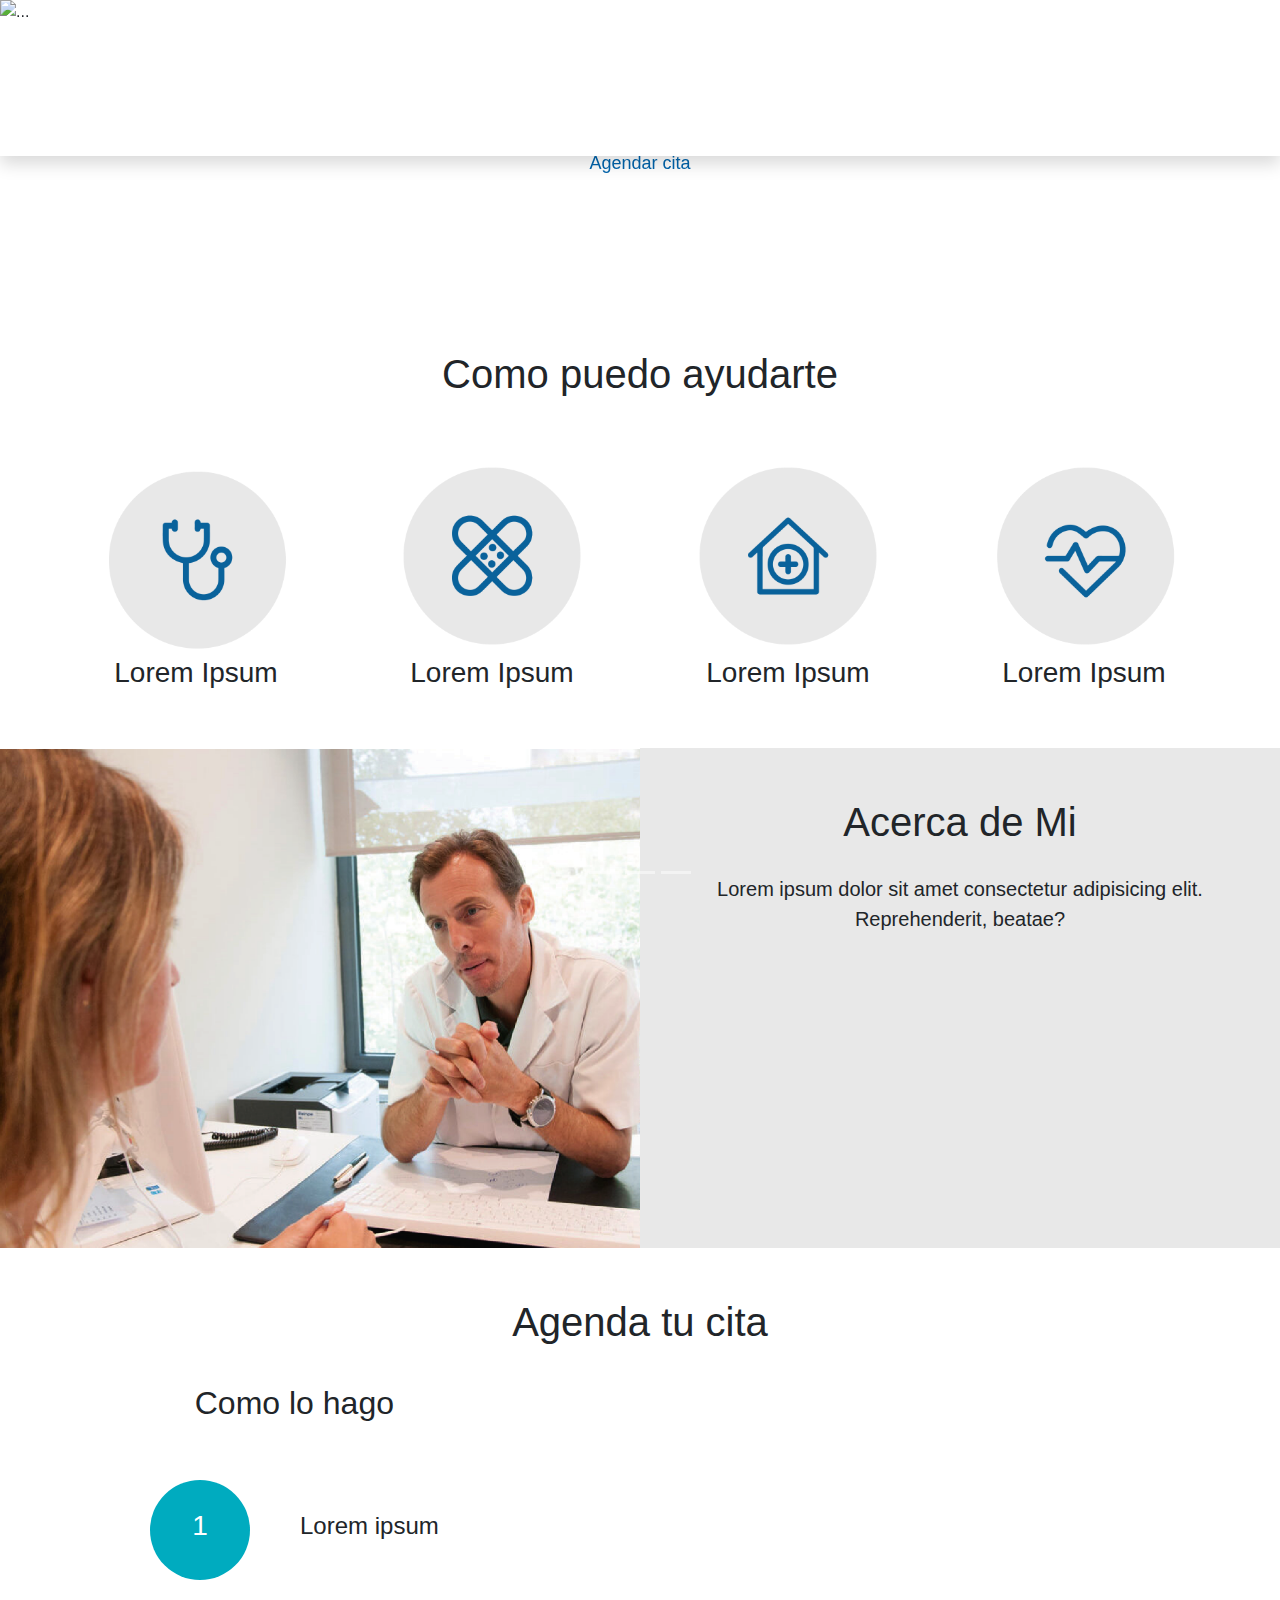
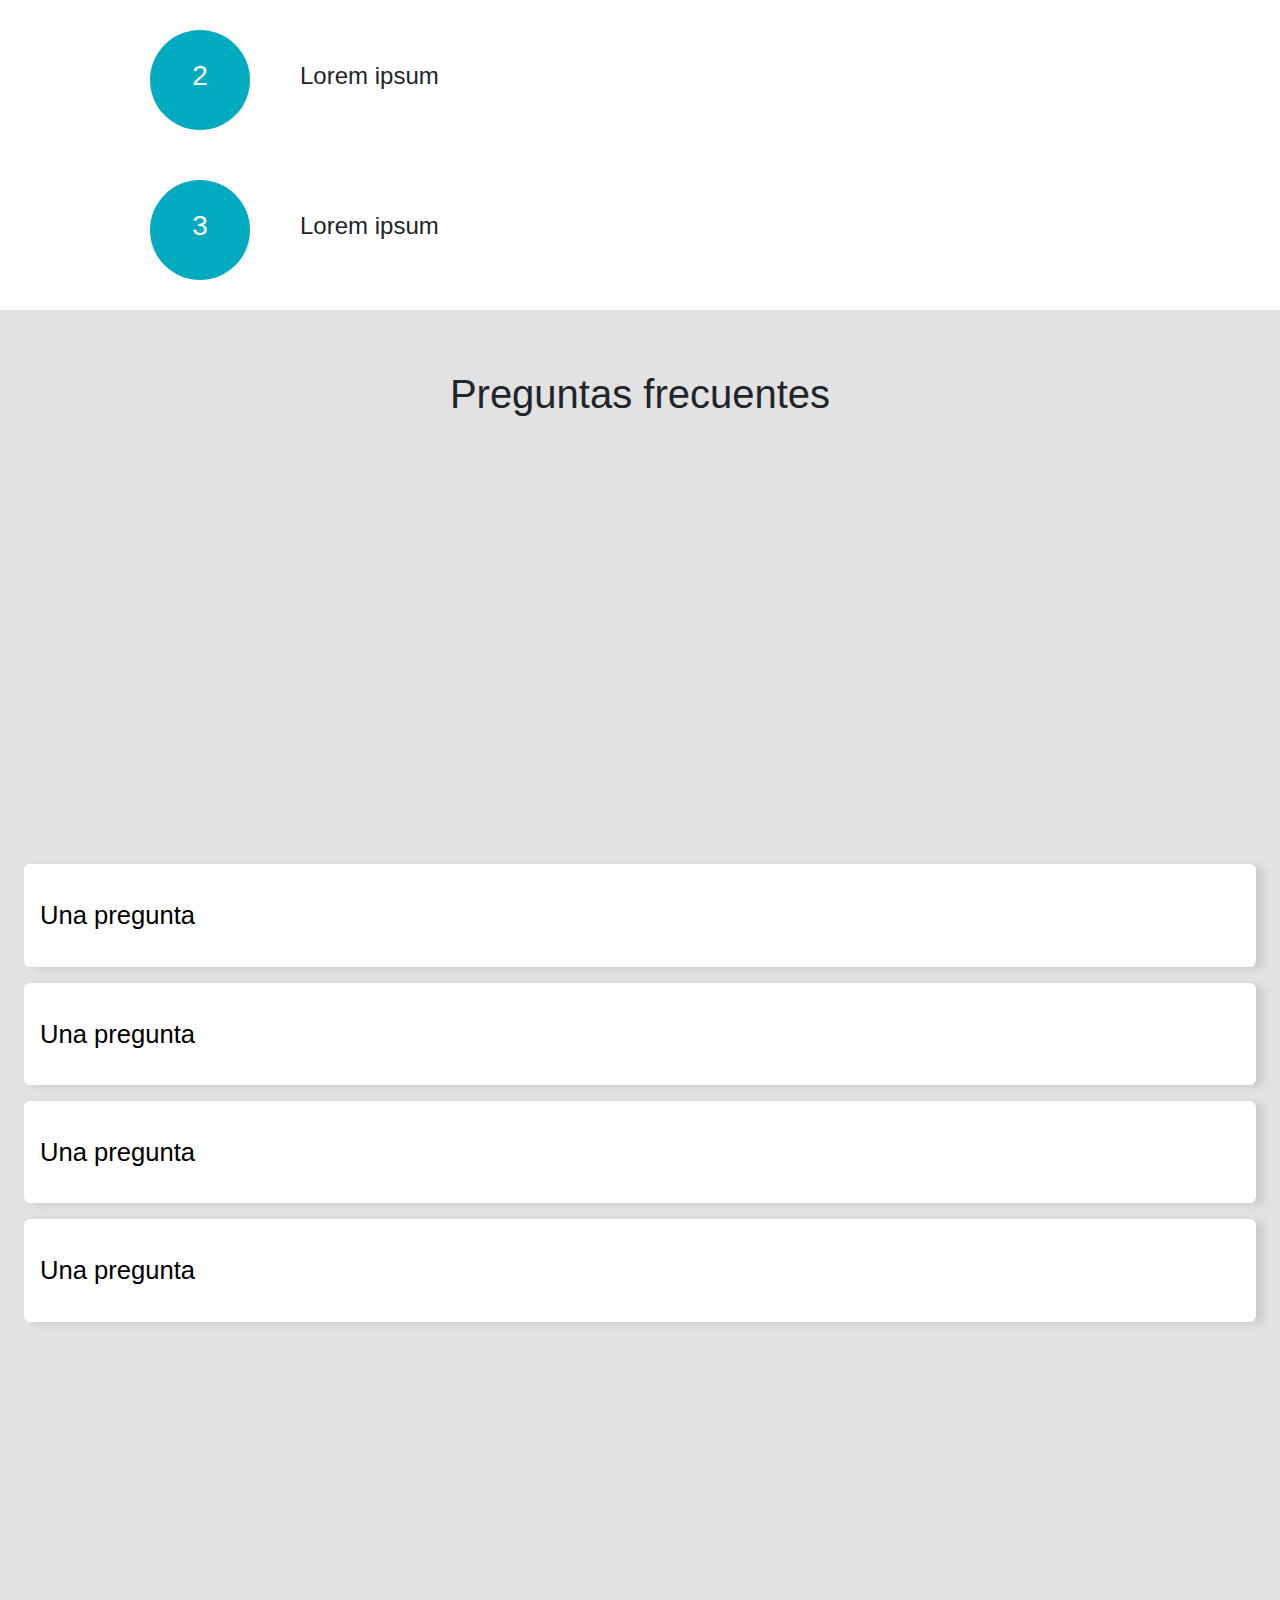
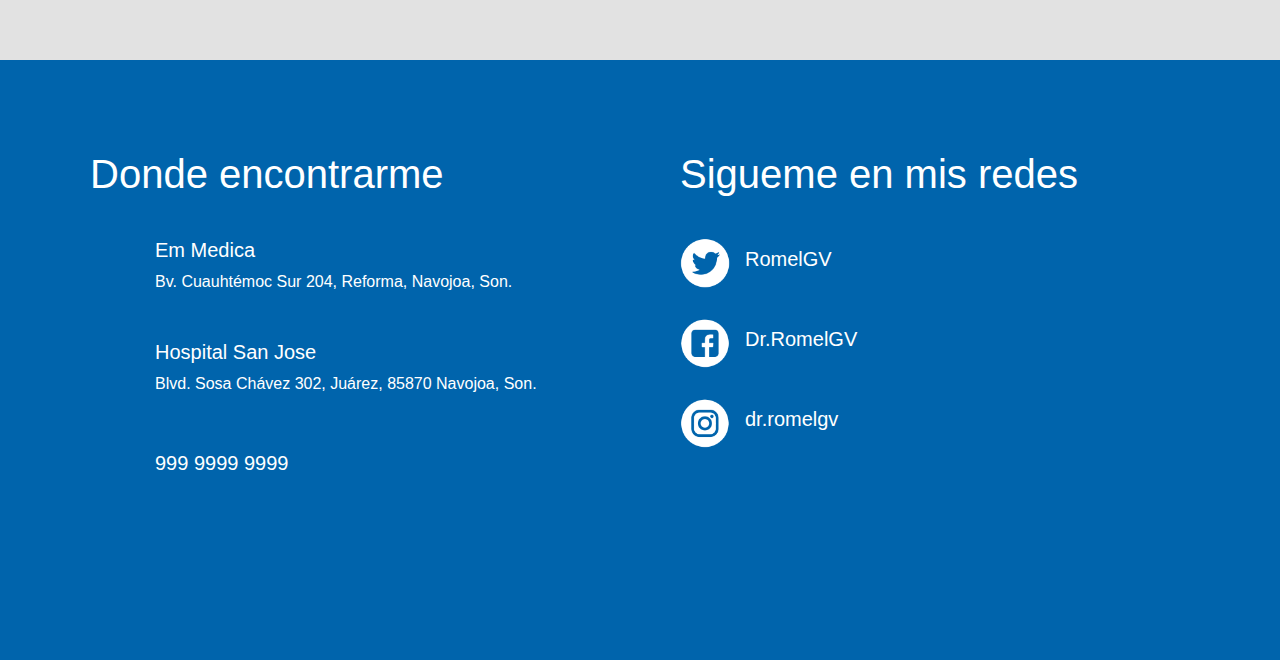
==== index.html @ 5bbdbd18 "responsive3" ====
<!DOCTYPE html>
<html lang="es">
    <head>
        <title>Romel WebSite</title>
        <meta charset="utf-8">
        <link rel="stylesheet" href="https://stackpath.bootstrapcdn.com/bootstrap/4.4.1/css/bootstrap.min.css" integrity="sha384-Vkoo8x4CGsO3+Hhxv8T/Q5PaXtkKtu6ug5TOeNV6gBiFeWPGFN9MuhOf23Q9Ifjh" crossorigin="anonymous">
        <link rel="stylesheet" href="styles.css">
        <meta name="viewport" content="width=device-width, initial-scale=1">
        <meta http-equiv="X-UA-Compatible" content="ie-edge">
        <script type="text/javascript" src="app.js"></script>

    </head>
    <body>

         <!-- MENU -->
        
            <nav class="navbar navbar-expand-lg navbar-light fixed-top shadow navbar-fixed" >
               <div class= "container">
                <a class="navbar-brand" href="#">
                  <img class="logoromel" src="imagenes/4x/logo blanco romel@4x.png" width="300" height="130">
                </a>
                <button class="navbar-toggler" type="button" data-toggle="collapse" data-target="#navbarSupportedContent" aria-controls="navbarSupportedContent" aria-expanded="false" aria-label="Toggle navigation">
                  <span class="navbar-toggler-icon"></span>
                </button>
              
                <div class="collapse navbar-collapse" id="navbarSupportedContent">
                  <ul class="navbar-nav ml-auto">
                    <li class="nav-item active">
                      <a class="nav-link" href="#carouselExampleIndicators">Inicio</a>
                    </li>
                    <li class="nav-item">
                      <a class="nav-link" href="#Servicios">Servicios</a>
                    </li>
                    <li class="nav-item">
                      <a class="nav-link" href="#AcercadeMi">Acerca de mi</a>
                    </li>
                    <li class="nav-item">
                      <a class="nav-link" href="#Preguntas">FAQ</a>
                    </li>
                    <li class="nav-item">
                      <a class="nav-link" href="#Contacto">Contacto</a>
                    </li>
                  </ul>
                </div>
               </div>
            </nav>

             <!-- SLIDER -->

            <div id="carouselExampleIndicators" class="carousel-slide" data-ride="carousel">
              <ol class="carousel-indicators">
                <li class="rayita" data-target="#carouselExampleIndicators" data-slide-to="0" class="active"></li>
                <li class="rayita" data-target="#carouselExampleIndicators" data-slide-to="1"></li>
                <li class="rayita" data-target="#carouselExampleIndicators" data-slide-to="2"></li>
              </ol>
              <div class="carousel-inner">
                <div class="carousel-item active">
                  <img  src="imagenes/4x/Mesa de trabajo 1 copia 2@4x.png" class="d-block w-100" alt="...">
                 
                  <div class="carousel-caption d-md-block">
                    <h5>Consulta Gratis</h5>
                    <p>Al dejar un comentario de su consulta en Doctoralia
                      Solo por este mes</p>
                    <p><a href="#">Agendar cita</a></p>
                  </div>
                </div>
                <div class="carousel-item">
                  
                  <img src="imagenes/4x/Mesa de trabajo 1 copia@4x.png" class="d-block w-100" alt="...">
                  <div class="carousel-caption d-md-block">
                    <h5>First slide label</h5>
                    <p>Nulla vitae elit libero, a pharetra augue mollis interdum.</p>
                    <p><a href="#">More Info</a></p>
                  </div>
                </div>
                <div class="carousel-item">
                 
                  <img src="imagenes/4x/Mesa de trabajo 1@4x.png" class="d-block w-100" alt="...">
                  <div class="carousel-caption  d-md-block">
                    <h5>First slide label</h5>
                    <p>Nulla vitae elit libero, a pharetra augue mollis interdum.</p>
                    <p><a href="#">More Info</a></p>
                  </div>
                </div>
              </div>
              <a class="carousel-control-prev" href="#carouselExampleIndicators" role="button" data-slide="prev">
                <span class="carousel-control-prev-icon" aria-hidden="true"></span>
                <span class="sr-only">Previous</span>
              </a>
              <a class="carousel-control-next" href="#carouselExampleIndicators" role="button" data-slide="next">
                <span class="carousel-control-next-icon" aria-hidden="true"></span>
                <span class="sr-only">Next</span>
              </a>
            </div>

            <!-- SERVICIOS -->

            <div id="Servicios" class="containerservicios">
              <h1>Como puedo ayudarte</h1>
              <div class="services">
                <div class="Servicios">
                  <img class="iconoayudar" src="imagenes/4x/servicio1@4x.png" width="200px" height="200px">
                  <h3>Lorem Ipsum</h3>
                </div>
                <div class="Servicios">
                  <img class="iconoayudar" src="imagenes/4x/servicio2@4x.png" width="200px" height="200px">
                  <h3>Lorem Ipsum</h3>
                </div>
                <div class="Servicios">
                  <img class="iconoayudar" src="imagenes/4x/servicio3@4x.png" width="200px" height="200px">
                  <h3>Lorem Ipsum</h3>
                </div>
                <div class="Servicios">
                  <img class="iconoayudar" src="imagenes/4x/servicio4@4x.png" width="200px" height="200px">
                  <h3>Lorem Ipsum</h3>
                </div>
              </div>
            </div>

      <!-- ACERCA DE MI -->

      <div id="AcercadeMi" class="containerAboutme">
        <div class="imagenromel">
          <img class="romelimagenn" src="imagenes/4x/fotoromel@4x.png"width="700px" height="500px">
        </div>
        <div class="descripcion">

          <h1 class="acercademititulo">Acerca de Mi</h1>
          <p class="textodescripcion">Lorem ipsum dolor sit amet consectetur adipisicing elit. Reprehenderit, beatae?</p>

        </div>
      </div>

      <!-- AGENDA TU CITA -->

      <div class="containerAgendatucita">

        <h1 class="tituloagendar">Agenda tu cita</h1>
        
        <div class="pasosagendar">
          <h2>Como lo hago</h2>
          <div class="pasoscontainer">
            <div class="paso">
              <h3>1</h3>
            </div>
            <h4 class="pasodescripcion">Lorem ipsum</h4>
          </div>
          <div class="pasoscontainer"> 
            <div class="paso">
              <h3>2</h3>      
            </div>
            <h4 class="pasodescripcion">Lorem ipsum</h4>
          </div>
          <div class="pasoscontainer">
            <div class="paso">
              <h3>3</h3>
            </div>
            <h4 class="pasodescripcion">Lorem ipsum</h4>
          </div>
          

        </div>
        <div class="widget">

        </div>
      </div>

       
        <!-- PREGUNTAS FRECUENTES -->
        <div id="Preguntas" class="containterpreguntas">
          <div class="titulopreguntas"><h1 id="faq">Preguntas frecuentes</h1></div>
          
        <section>

          <div class="containeracordion2">


          </div>
         
          <div class="containeracordion">
            <div class="accordion">
              <div class="accordion-item" id="question1">
                <a class="accordion-link" href="#question1">
                  Una pregunta
                  <ion-icon class="flechaarriba" name="arrow-forward-circle-outline"></ion-icon>
                  <ion-icon class="flechabajo" name="arrow-down-circle-outline"></ion-icon>
                </a>
                <div class="answer">
                 <p>
                  Lorem ipsum dolor sit amet consectetur adipisicing elit. 
                  Reprehenderit accusantium blanditiis hic mollitia non asperiores
                   aspernatur odit nesciunt placeat nihil!
                 </p> 
                </div>
              </div>

              <div class="accordion-item" id="question2">
                <a class="accordion-link" href="#question2">
                  Una pregunta
                  <ion-icon class="flechaarriba" name="arrow-forward-circle-outline"></ion-icon>
                  <ion-icon class="flechabajo" name="arrow-down-circle-outline"></ion-icon>
                </a>
                <div class="answer">
                  <p>
                    Lorem ipsum dolor sit amet consectetur adipisicing elit. 
                    Reprehenderit accusantium blanditiis hic mollitia non asperiores
                     aspernatur odit nesciunt placeat nihil!
                   </p> 
                </div>
              </div>

              <div class="accordion-item" id="question3">
                <a class="accordion-link" href="#question3">
                  Una pregunta
                  <ion-icon class="flechaarriba" name="arrow-forward-circle-outline"></ion-icon>
                  <ion-icon class="flechabajo" name="arrow-down-circle-outline"></ion-icon>
                </a>
                <div class="answer">
                  <p>
                    Lorem ipsum dolor sit amet consectetur adipisicing elit. 
                    Reprehenderit accusantium blanditiis hic mollitia non asperiores
                     aspernatur odit nesciunt placeat nihil!
                   </p> 
                </div>
              </div>

              <div class="accordion-item" id="question4">
                <a class="accordion-link" href="#question4">
                  Una pregunta
                  <ion-icon class="flechaarriba" name="arrow-forward-circle-outline"></ion-icon>
                  <ion-icon class="flechabajo" name="arrow-down-circle-outline"></ion-icon>
                </a>
                <div class="answer">
                  <p>
                    Lorem ipsum dolor sit amet consectetur adipisicing elit. 
                    Reprehenderit accusantium blanditiis hic mollitia non asperiores
                     aspernatur odit nesciunt placeat nihil!
                   </p> 
                </div>
              </div>
            </div>
          </div>
        </section>
        </div>
        

         <!-- ARTICULOS DE INTERES 

       <div class="containerarticulos">
        
        <div class="articulo">

        </div>
        <div class="articulo">

       </div>
       <div class="articulo">

       </div>
       <div class="articulo">

       </div>

      </div> -->

       <!-- CONTACTO -->
       
       <div id="Contacto" class="containercontacto">
         <div class="dondeencontrarme">
           <h1 class="titulodondeencontrarme">Donde encontrarme</h1>
              <div class="emmedica">
                <ion-icon class="houseicon" name="home-outline"></ion-icon>
                  <div class="textodireccion">
                    <h5>Em Medica</h5>
                    <p>Bv. Cuauhtémoc Sur 204, Reforma, Navojoa, Son. </p>
                  </div>  
              </div>
              <div class="sanjose">
               <ion-icon class="houseicon" name="home-outline"></ion-icon>
                   <div class="textodireccion">
                    <h5>Hospital San Jose</h5>
                    <p>Blvd. Sosa Chávez 302, Juárez, 85870 Navojoa, Son.</p>
                  </div>  
              </div>
              <div class="sanjose">
                <ion-icon class="houseicon" name="call-outline"></ion-icon>
                <h5 class="textodireccion">999 9999 9999</h5>
              </div>

         </div>
         <div class="redessociales">
          <h1 class="titulodondeencontrarme">Sigueme en mis redes</h1>
           <div class="sanjose">
            <img src="imagenes/4x/twitter@4x.png" width="50px" height="50px">
            <div class="redtext">
              <h5 class="textodireccion">RomelGV</h5>
            </div>
           </div>
           <div class="sanjose">
            <img src="imagenes/4x/facebook@4x.png" width="50px" height="50px">
            <div class="redtext">
              <h5 class="textodireccion">Dr.RomelGV</h5>
            </div>
           </div>
              <div class="sanjose">
                <img src="imagenes/4x/insta@4x.png" width="50px" height="50px">
              <div class="redtext">
                <h5 class="textodireccion">dr.romelgv</h5>
              </div>

              </div>
              
         </div>
       </div>



      


        <script src="https://code.jquery.com/jquery-3.4.1.slim.min.js" integrity="sha384-J6qa4849blE2+poT4WnyKhv5vZF5SrPo0iEjwBvKU7imGFAV0wwj1yYfoRSJoZ+n" crossorigin="anonymous"></script>
        <script src="https://cdn.jsdelivr.net/npm/popper.js@1.16.0/dist/umd/popper.min.js" integrity="sha384-Q6E9RHvbIyZFJoft+2mJbHaEWldlvI9IOYy5n3zV9zzTtmI3UksdQRVvoxMfooAo" crossorigin="anonymous"></script>
        <script src="https://stackpath.bootstrapcdn.com/bootstrap/4.4.1/js/bootstrap.min.js" integrity="sha384-wfSDF2E50Y2D1uUdj0O3uMBJnjuUD4Ih7YwaYd1iqfktj0Uod8GCExl3Og8ifwB6" crossorigin="anonymous"></script>
        <script src="https://unpkg.com/ionicons@5.0.0/dist/ionicons.js"></script>
        <script type="text/javascript" src="app.js"></script>
        <!--jQuery-->
        <script src="https://cdnjs.cloudflare.com/ajax/libs/jquery/1.12.4/jquery.min.js"></script>


    </body>
</html>
---- styles.css ----
* {
  scroll-behavior: smooth;
}

.carousel-item
{

  min-height: 300px;
  background: no-repeat center center scroll;
  -webkit-background-size: cover;
  background-size: cover;
}

.carousel-caption
{
  bottom: 30%;
}

.fondoazul
{
  opacity: .5;
}

.carousel-caption h5
{
  font-size: 45px;
  font-weight: bold;
  font-family: Arial, Helvetica, sans-serif;
}

.carousel-caption p 
{
  width: 60%;
  margin: auto;
  font-size: 18px;
  line-height: 1.9;
}

.carousel-caption a
{
  background: #fff;
  padding: 10px 30px;
  display: inline-block;
  color: #0064AC;
  margin-top: 15px;
  border-radius: 40px;
 
}

/* menu */

.navbar-light .navbar-nav .active > .nav-link, .navbar-light .navbar-nav .nav-link.active, .navbar-light .navbar-nav .nav-link.show, .navbar-nav .show > .nav-link{
  color: #fff;
}

.navbar-light .nabvar-nav .nav-link{
  color: #fff;
}

.navbar-nav{
  text-align: center;
}
.nav-link{
  padding: .2rem 1rem;
}
.navbar-light .navbar-nav .nav-link:focus, .navbar-light .navbar-nav .nav-link
{
  position: relative;
  font-weight:bold;
  color:#fff;
  margin: 0px 15px;
  font-size: 20px;
}

.nav-link:after
{
        position: absolute;
        bottom: 7px;
        left: 0px;
        width: 100%;
        height: 4px;
        background-color: #fff;
        content: "";
        opacity: 0;
        transition: opacity 0.3s ease 0s, transform 0.3s ease 0s;
        transform: translateY(20px); 
}

.nav-link:hover:after{
        opacity:1;
        transform: translateY(15px)
}



/* servicos */
.containerservicios
{
  padding-top: 50px;
  text-align: center;
}

.services
{
  display: flex;
  padding-top: 50px;
  justify-content: space-evenly;
  flex-wrap: wrap;
  
}

.Servicios
{
  text-align: center;
  justify-content: center;
  
}

.navbar-fixed.scrolled {
  background-color: rgba(0,0,0,0.5) !important;
  transition: background-color 200ms linear;
}

.containerAboutme
{
  display: flex;
  padding-top: 50px;
  flex-wrap: wrap;
}

.imagenromel
{
  width: 50%;
  
}


.descripcion
{
  width: 50%;
  background-color: #E8E8E8;
  text-align: center;
}
.acercademititulo
{
  padding-top: 50px;
}

.textodescripcion
{
  font-size: 20px;
  font-family: Arial, Helvetica, sans-serif;
  padding-left: 20px;
  padding-right: 20px;
  padding-top: 20px;
}

/* agenda tu cita */

.containerAgendatucita
{
  text-align: center;
  padding-top: 50px;
  
}

.pasosagendar
{
  width: 50%;
  display: flex;
  flex-direction: column;
  flex-wrap: wrap;
  padding-top: 30px;
  padding-bottom: 30px;
  padding-left: 150px;
  align-content: start;
  
  
}
.paso
{
  display: flex;
  width: 100px;
  height: 100px;
  border-radius: 100px;
  background-color: #00ABBF;
  margin-top: 50px;
  margin-bottom: 50x;
  align-items: center;
  justify-content: center;
  color: #fff;
  
}
.pasodescripcion
{
  margin-top: 50px;
  margin-bottom: 50x;
  margin-left: 50px;
}

.pasoscontainer
{
  display: flex;
  justify-content: center;
  align-items: center;
}

/* faq */

.containterpreguntas
{
  width: 100%;
  height: 150vh;
  background-color: #E2E2E2;
}

.titulopreguntas
{
  text-align: center;
  padding-top: 60px;
}
section{

  width: 100%;
  height: 150vh;
  background-color: #E2E2E2;
  display: flex;
  align-items: center;
  justify-content: center;
}

.containeracordion
{
  width: 100%;
  max-width: 80rem;
  margin: 0 auto;
  padding: 0 1.5rem;

}

.accordion-item
{
  background-color:white;
  border-radius: .4rem;
  margin-bottom: 1rem;
  padding: 1rem;
  box-shadow: .5rem 2px .5rem rgba(0,0,0,0.1);
}

.accordion-link
{
  font-size: 1.6rem;
  color: black;
  text-decoration: none;
  background-color: white;
  width: 100%;
  display: flex;
  align-items: center;
  justify-content: space-between;
  padding: 1rem 0;
}

.accordion-link i
{
  color: #00ABBF;
  padding: .5rem;
}

.flechabajo
{
  display: none;
}

.answer
{
  overflow: hidden;
  max-height: 0;
  position: relative;
  background-color:white;
  transition: max-height 650ms;
 
}

.answer::before
{
  content: "";
  position: absolute;
  width: .6rem;
  height: 90%;
  background-color: #0064AC;
  top: 50%;
  left: 0;
  transform: translateY(-50%);
  color: black;
}

.answer p{
  color: black;
  font-size: 1.4rem;
  padding: 2rem;
}
.accordion-item:target .answer
{
  max-height: 20rem;
}

.accordion-item:target .accordion-link .flechaarriba
{
  display: none;
}

.accordion-item:target .accordion-link .flechabajo
{
  display: block;
}
 

/* articulos de interes */

.containerarticulos
{
  width: 100%;
  height: 500px;
  display: flex;
  justify-content: center;
  justify-content: space-evenly;
  padding-top: 200px;
  padding-bottom: 50px;

}

.articulo
{
  width: 200px;
  height: 250px;
  background-color: blue;
}

/* contacto */

.containercontacto
{
  width: 100%;
  height: 600px;
  background-color: #0064AC;
  color: white;
  display: flex;
  padding: 50px;

}

.redessociales
{
  width: 50%;
  padding: 20px;

}

.dondeencontrarme
{
  width: 50%;
  padding: 20px;
}
.emmedica{
  display: flex;
  padding: 10px;
  padding-left: 10px;
  padding-right: 10px;
  margin: 10px;
  align-items: center;
  
}
.sanjose{
  display: flex;
  padding: 10px;
  padding-left: 10px;
  padding-right: 10px;
  margin: 10px;
  align-items: center;
}

.houseicon
{
  width: 50px;
  height: 50px;
}

.textodireccion
{
  padding-left: 15px;
}

.titulodondeencontrarme
{
  padding: 20px;
}




 /* ipad pro*/
 @media screen and (max-width: 1030px)
 {
  
   .carousel-caption
   {
     bottom: 40%;
   }
 
   .logoromel
 {
   width: 190px;
   height: 100px;
 }

.carousel-caption h5
{
  font-size: 45px;
  font-weight: bold;
  font-family: Arial, Helvetica, sans-serif;
}

.carousel-caption p 
{
  width: 100%;
  margin: auto;
  font-size: 25px;
 
}

.carousel-caption a
{
  background: #fff;
  padding: 10px 30px;
  display: inline-block;
  color: #0064AC;
  margin-top: 15px;
  border-radius: 40px;
  
}

 }
/* ipad */
@media screen and (max-width: 900px)
{
 .navbar-nav.ml-auto
 {
   background: rgba(0,0,0,0.5);
 }
 .navbar-toggler
 {
   padding: 1px 5px;
   font-size: 18px;
   line-height: 0.3;
   background: #fff;
 }
  .carousel-caption
  {
    bottom: 35%;
  }

  .logoromel
{
  width: 190px;
  height: 100px;
}

.carousel-caption h5
{
 font-size: 35px;
 font-weight: bold;
 font-family: Arial, Helvetica, sans-serif;
}

.carousel-caption p 
{
 width: 100%;
 margin: auto;
 font-size: 20px;

}

.carousel-caption a
{
 background: #fff;
 padding: 10px 30px;
 display: inline-block;
 color: #0064AC;
 margin-top: 15px;
 border-radius: 40px;

}

}


@media screen and (max-width: 767px){
 
  .navbar-nav.ml-auto
  {
    background: rgba(0,0,0,0.5);
  }
  .navbar-toggler
  {
    padding: 1px 5px;
    font-size: 18px;
    line-height: 0.3;
    background: #fff;
  }
 
  .carousel-caption
{
  bottom: 35%;
}

.carousel-caption h5
{
  font-size: 35px;
  font-weight: bold;
  font-family: Arial, Helvetica, sans-serif;
}

.carousel-caption p 
{
  width: 100%;
  margin: auto;
  font-size: 20px;
 
}

.carousel-caption a
{
  background: #fff;
  padding: 10px 30px;
  display: inline-block;
  color: #0064AC;
  margin-top: 15px;
  border-radius: 40px;

}

.logoromel
{
  width: 200px;
  height: 100px;
}

}
 
 /* iphone x */
@media screen and (max-width: 500px)
{


  .navbar-nav.ml-auto
  {
    background: rgba(0,0,0,0.5);
  }
  .navbar-toggler
  {
    padding: 1px 5px;
    font-size: 18px;
    line-height: 0.3;
    background: #fff;
  }

  .carousel-caption
  {
    bottom: 10%;
  }

  .logoromel
{
  width: 150px;
  height: 75px;
}

.carousel-caption h5
{
font-size: 25px;
font-weight: bold;
font-family: Arial, Helvetica, sans-serif;
}

.carousel-caption p 
{
width: 100%;
margin: auto;
font-size: 10px;

}

.carousel-caption a
{
background: #fff;
padding: 10px 30px;
display: inline-block;
color: #0064AC;
margin-top: 15px;
border-radius: 40px;

}

.carousel-item
{
  min-height: 300px;
  background: no-repeat center center scroll;
  -webkit-background-size: cover;
  background-size: cover;
}
.rayita{
  display: none;
}

.containerAboutme{

  display: flex;
  padding-top: 50px;
  flex-wrap: wrap;
  flex-direction: column;

}
.imagenromel{
  width: 100%;
}

.romelimagenn{
  width: 100%;
  height: 350px;
}

h1{
  font-size: 25px;
}
h2{
  font-size: 23px;
}

h3{
  font-size: 20px;
}

.iconoayudar{
  width: 150px;
  height: 150px;
}
.descripcion{
  width: 100%;
  height: 300px;
}

.containerAgendatucita{
  display: flex;
  padding-top: 50px;
  flex-wrap: wrap;
  flex-direction: column;
}

.pasosagendar{
  width: 100%;
  padding-left: 20px;
  align-content: unset;
  
}
.widget{
  width: 100%;
  height: 500px;
 
}


.containercontacto
{
  width: 100%;
  height: 1000px;
  background-color: #0064AC;
  color: white;
  display: flex;
  padding: 50px;
  flex-direction: column;


}

.dondeencontrarme{
  width: 100%;
}

.redessociales{
  width: 100%;
}

}
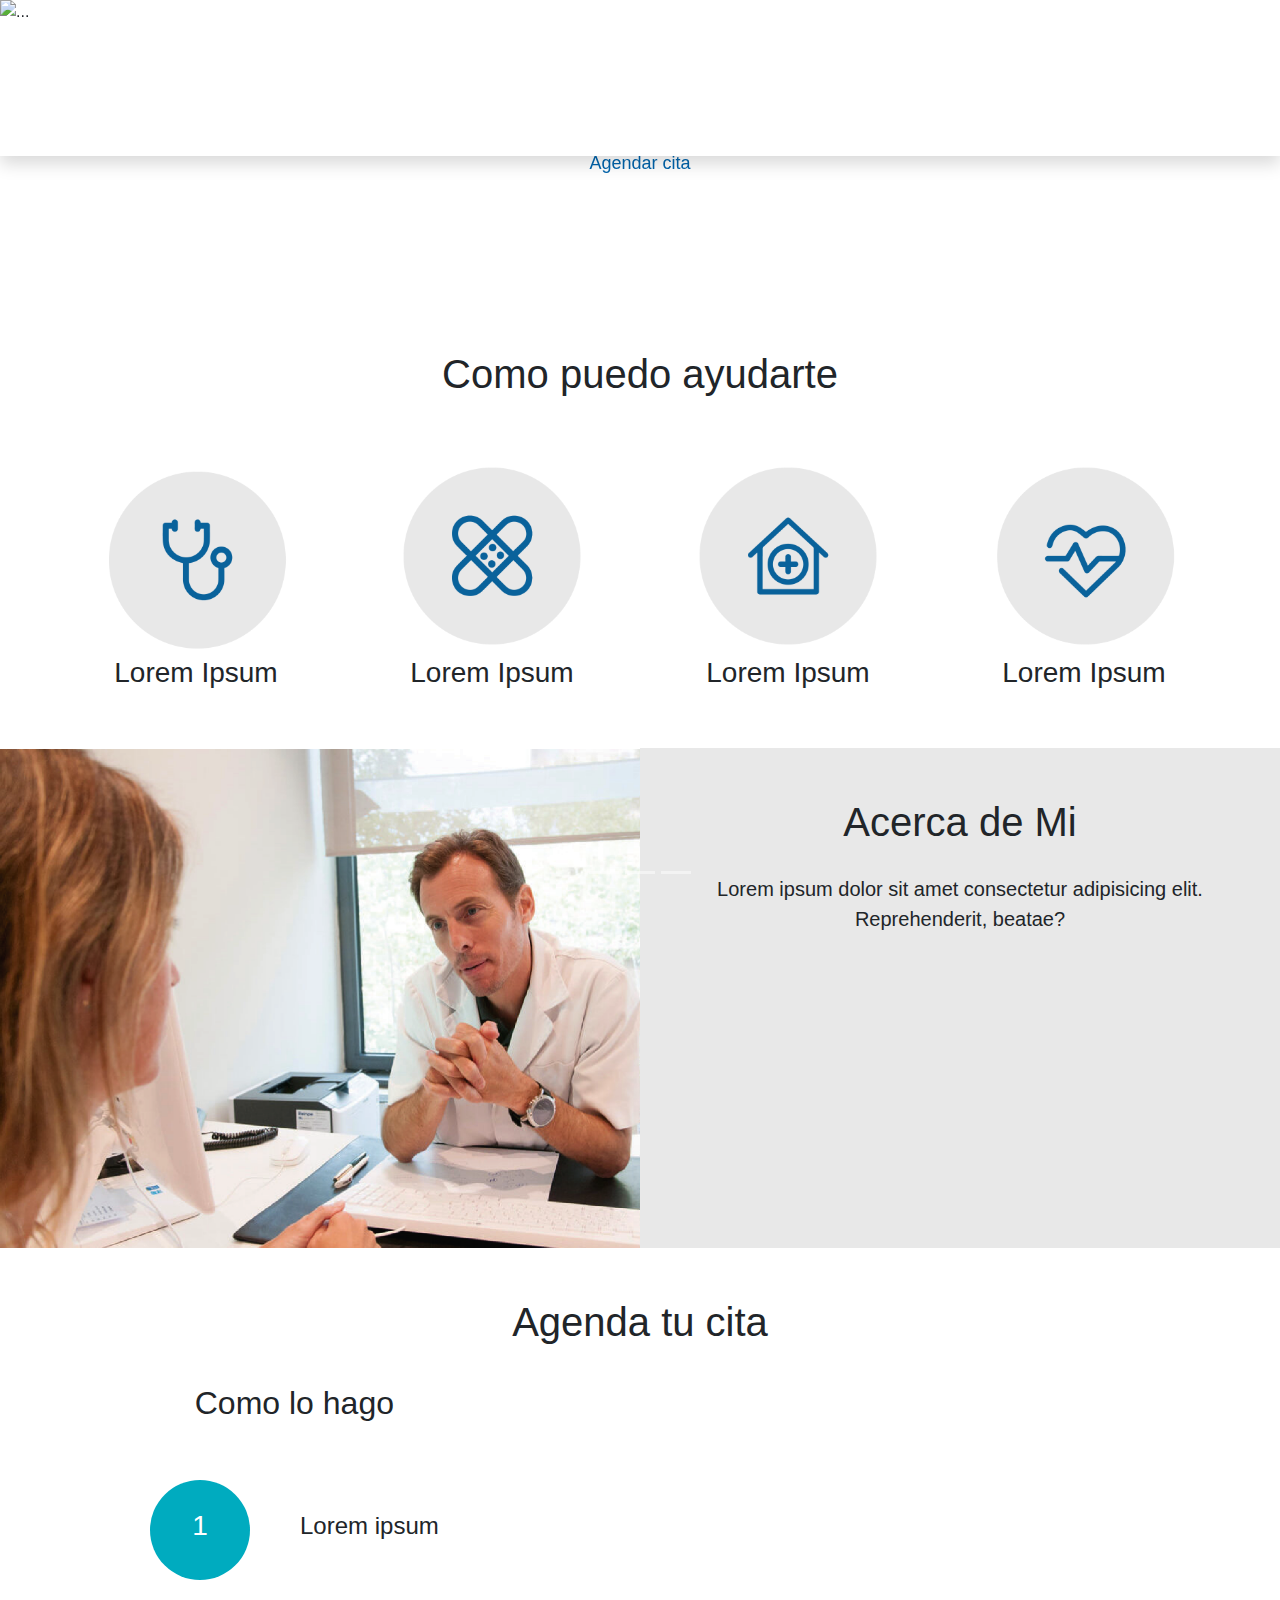
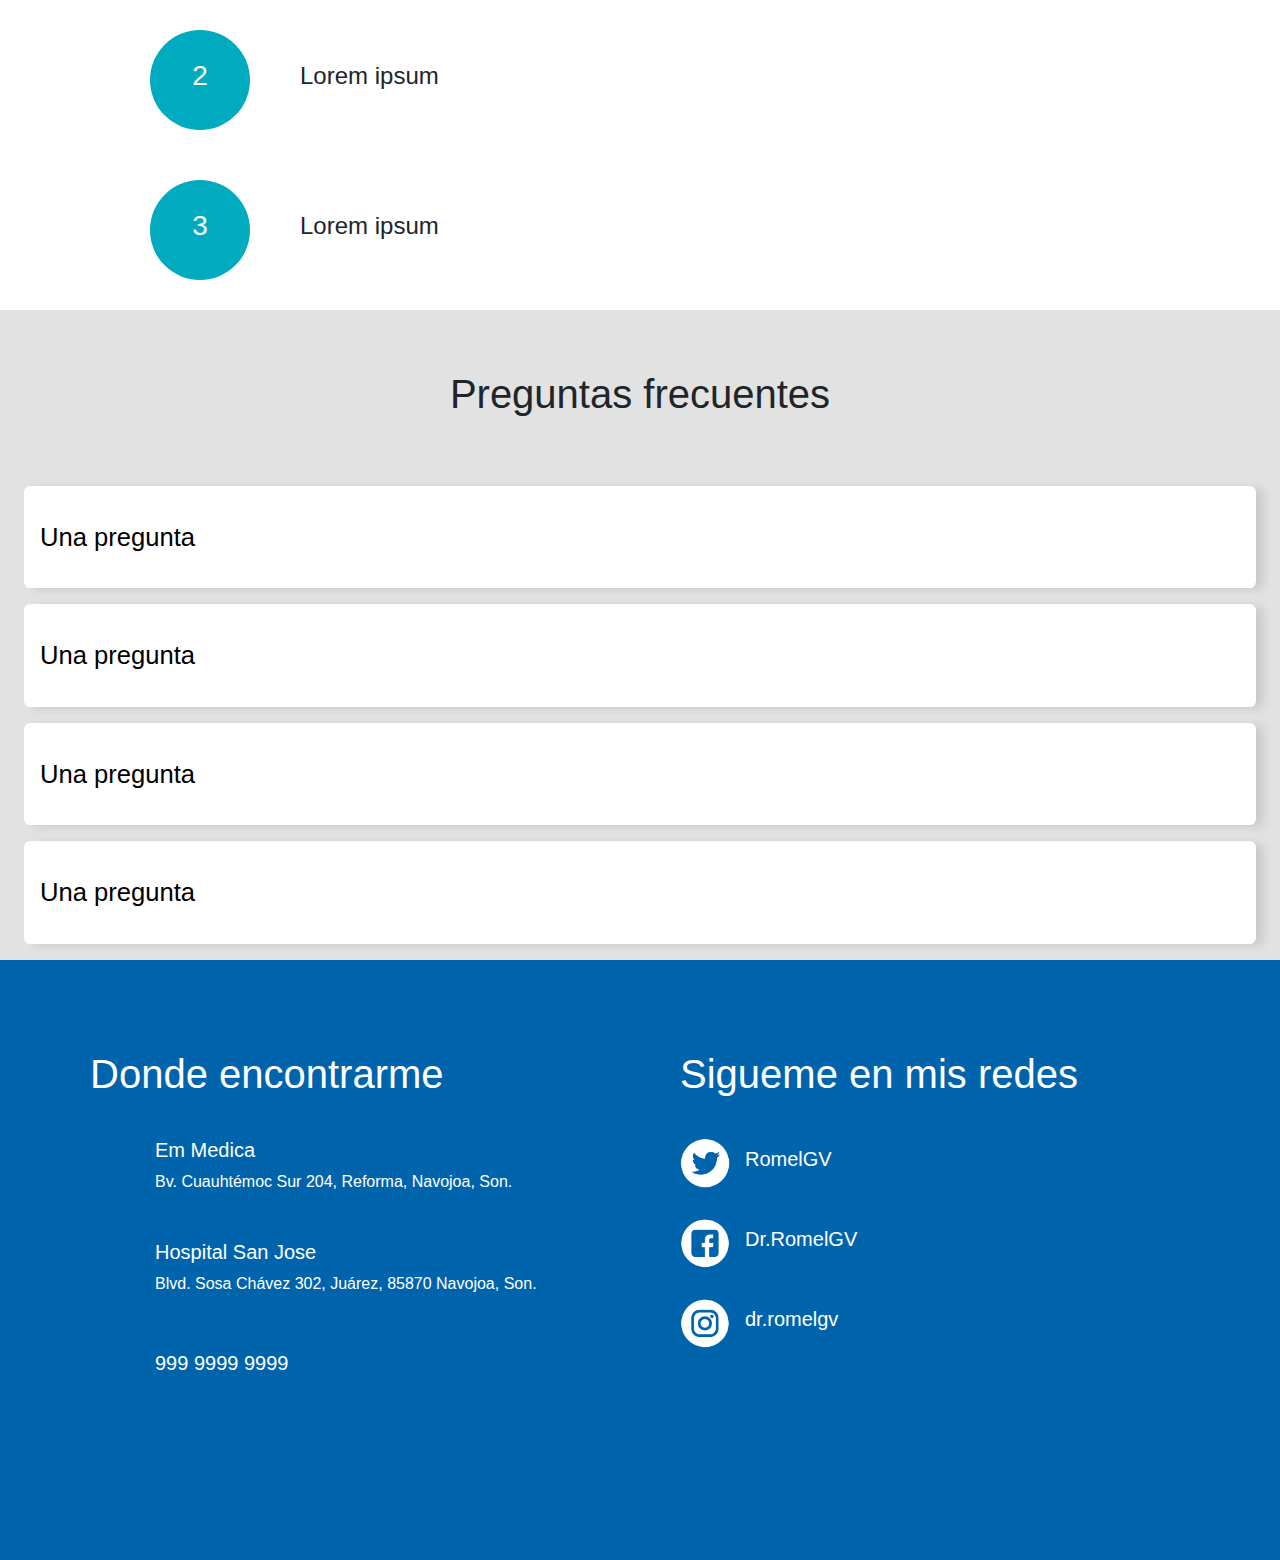
==== commit d8b3463d: "responsive 4" ====
--- a/index.html
+++ b/index.html
@@ -61,7 +61,7 @@
                     <h5>Consulta Gratis</h5>
                     <p>Al dejar un comentario de su consulta en Doctoralia
                       Solo por este mes</p>
-                    <p><a href="#">Agendar cita</a></p>
+                    <p><a href="#agendarcita">Agendar cita</a></p>
                   </div>
                 </div>
                 <div class="carousel-item">
@@ -133,7 +133,7 @@
 
       <!-- AGENDA TU CITA -->
 
-      <div class="containerAgendatucita">
+      <div id="agendarcita" class="containerAgendatucita">
 
         <h1 class="tituloagendar">Agenda tu cita</h1>
         
@@ -168,15 +168,10 @@
        
         <!-- PREGUNTAS FRECUENTES -->
         <div id="Preguntas" class="containterpreguntas">
+         
           <div class="titulopreguntas"><h1 id="faq">Preguntas frecuentes</h1></div>
+        <section>   
           
-        <section>
-
-          <div class="containeracordion2">
-
-
-          </div>
-         
           <div class="containeracordion">
             <div class="accordion">
               <div class="accordion-item" id="question1">
@@ -293,19 +288,19 @@
            <div class="sanjose">
             <img src="imagenes/4x/twitter@4x.png" width="50px" height="50px">
             <div class="redtext">
-              <h5 class="textodireccion">RomelGV</h5>
+              <h5 class="textodireccion"><a class="acontacto" href="https://twitter.com/RomelGV">RomelGV</a></h5>
             </div>
            </div>
            <div class="sanjose">
             <img src="imagenes/4x/facebook@4x.png" width="50px" height="50px">
             <div class="redtext">
-              <h5 class="textodireccion">Dr.RomelGV</h5>
+              <h5 class="textodireccion"><a class="acontacto" href="https://www.facebook.com/Dr.RomelGV/">Dr.RomelGV</a></h5>
             </div>
            </div>
               <div class="sanjose">
                 <img src="imagenes/4x/insta@4x.png" width="50px" height="50px">
               <div class="redtext">
-                <h5 class="textodireccion">dr.romelgv</h5>
+                <h5 class="textodireccion"><a class="acontacto" href="https://www.instagram.com/dr.romelgv/">dr.romelgv</a></h5>
               </div>
 
               </div>
--- a/styles.css
+++ b/styles.css
@@ -1,7 +1,19 @@
 * {
   scroll-behavior: smooth;
 }
-
+a{
+  text-decoration: none;
+}
+a:hover{
+  text-decoration: none;
+}
+.acontacto{
+  color: white;
+}
+.acontacto:hover{
+
+  color: white;
+}
 .carousel-item
 {
 
@@ -9,6 +21,10 @@
   background: no-repeat center center scroll;
   -webkit-background-size: cover;
   background-size: cover;
+}
+.rayiya{
+  padding-bottom: 30px;
+  display: inline-block;
 }
 
 .carousel-caption
@@ -45,6 +61,10 @@
   margin-top: 15px;
   border-radius: 40px;
  
+}
+.carousel-control-prev, .carousel-control-next {
+  
+  bottom: -25%;
 }
 
 /* menu */
@@ -210,28 +230,32 @@
 .containterpreguntas
 {
   width: 100%;
-  height: 150vh;
+  height: fit-content;
   background-color: #E2E2E2;
 }
+
 
 .titulopreguntas
 {
   text-align: center;
   padding-top: 60px;
+  padding-bottom: 60px;
 }
 section{
 
   width: 100%;
-  height: 150vh;
+  height: fit-content;
   background-color: #E2E2E2;
   display: flex;
   align-items: center;
   justify-content: center;
+  flex-direction: column;
 }
 
 .containeracordion
 {
   width: 100%;
+  height: fit-content;
   max-width: 80rem;
   margin: 0 auto;
   padding: 0 1.5rem;
@@ -404,7 +428,7 @@
   
    .carousel-caption
    {
-     bottom: 40%;
+     bottom: 20%;
    }
  
    .logoromel
@@ -412,7 +436,9 @@
    width: 190px;
    height: 100px;
  }
-
+ .rayita{
+  display: none;
+}
 .carousel-caption h5
 {
   font-size: 45px;
@@ -436,65 +462,15 @@
   color: #0064AC;
   margin-top: 15px;
   border-radius: 40px;
-  
-}
-
- }
-/* ipad */
-@media screen and (max-width: 900px)
-{
- .navbar-nav.ml-auto
- {
-   background: rgba(0,0,0,0.5);
- }
- .navbar-toggler
- {
-   padding: 1px 5px;
-   font-size: 18px;
-   line-height: 0.3;
-   background: #fff;
- }
-  .carousel-caption
-  {
-    bottom: 35%;
-  }
-
-  .logoromel
-{
-  width: 190px;
-  height: 100px;
-}
-
-.carousel-caption h5
-{
- font-size: 35px;
- font-weight: bold;
- font-family: Arial, Helvetica, sans-serif;
-}
-
-.carousel-caption p 
-{
- width: 100%;
- margin: auto;
- font-size: 20px;
-
-}
-
-.carousel-caption a
-{
- background: #fff;
- padding: 10px 30px;
- display: inline-block;
- color: #0064AC;
- margin-top: 15px;
- border-radius: 40px;
-
-}
-
-}
-
-
-@media screen and (max-width: 767px){
+  font-size: 20px;
+  
+}
+
+ }
+
+
+
+@media screen and (max-width: 768px){
  
   .navbar-nav.ml-auto
   {
@@ -545,6 +521,9 @@
   height: 100px;
 }
 
+
+
+
 }
  
  /* iphone x */
@@ -690,13 +669,160 @@
   width: 100%;
 }
 
-}
- 
-
-
-
- 
-
-
-
-
+
+}
+
+
+ /* iphone x */
+ @media screen and (max-width: 375px)
+ {
+ 
+ 
+   .navbar-nav.ml-auto
+   {
+     background: rgba(0,0,0,0.5);
+   }
+   .navbar-toggler
+   {
+     padding: 1px 5px;
+     font-size: 18px;
+     line-height: 0.3;
+     background: #fff;
+   }
+ 
+   .carousel-caption
+   {
+     bottom: 17%;
+   }
+ 
+   .logoromel
+ {
+   width: 150px;
+   height: 70px;
+ }
+ 
+ .carousel-caption h5
+ {
+ font-size: 25px;
+ font-weight: bold;
+ font-family: Arial, Helvetica, sans-serif;
+ }
+ 
+ .carousel-caption p 
+ {
+ width: 100%;
+ margin: auto;
+ font-size: 10px;
+ 
+ }
+ 
+ .carousel-caption a
+ {
+ background: #fff;
+ padding: 10px 30px;
+ display: inline-block;
+ color: #0064AC;
+ margin-top: 15px;
+ border-radius: 40px;
+ 
+ }
+ 
+ .carousel-item
+ {
+   min-height: 300px;
+   background: no-repeat center center scroll;
+   -webkit-background-size: cover;
+   background-size: cover;
+ }
+ .rayita{
+   display: none;
+ }
+ 
+ .containerAboutme{
+ 
+   display: flex;
+   padding-top: 50px;
+   flex-wrap: wrap;
+   flex-direction: column;
+ 
+ }
+ .imagenromel{
+   width: 100%;
+ }
+ 
+ .romelimagenn{
+   width: 100%;
+   height: 300px;
+ }
+ 
+ h1{
+   font-size: 25px;
+ }
+ h2{
+   font-size: 23px;
+ }
+ 
+ h3{
+   font-size: 20px;
+ }
+ 
+ .iconoayudar{
+   width: 150px;
+   height: 150px;
+ }
+ .descripcion{
+   width: 100%;
+   height: 300px;
+ }
+ 
+ .containerAgendatucita{
+   display: flex;
+   padding-top: 50px;
+   flex-wrap: wrap;
+   flex-direction: column;
+ }
+ 
+ .pasosagendar{
+   width: 100%;
+   padding-left: 20px;
+   align-content: unset;
+   
+ }
+ .widget{
+   width: 100%;
+   height: 500px;
+  
+ }
+ 
+ 
+ .containercontacto
+ {
+   width: 100%;
+   height: 1000px;
+   background-color: #0064AC;
+   color: white;
+   display: flex;
+   padding: 50px;
+   flex-direction: column;
+ 
+ 
+ }
+ 
+ .dondeencontrarme{
+   width: 100%;
+ }
+ 
+ .redessociales{
+   width: 100%;
+ }
+
+ }
+ 
+
+
+
+ 
+
+
+
+
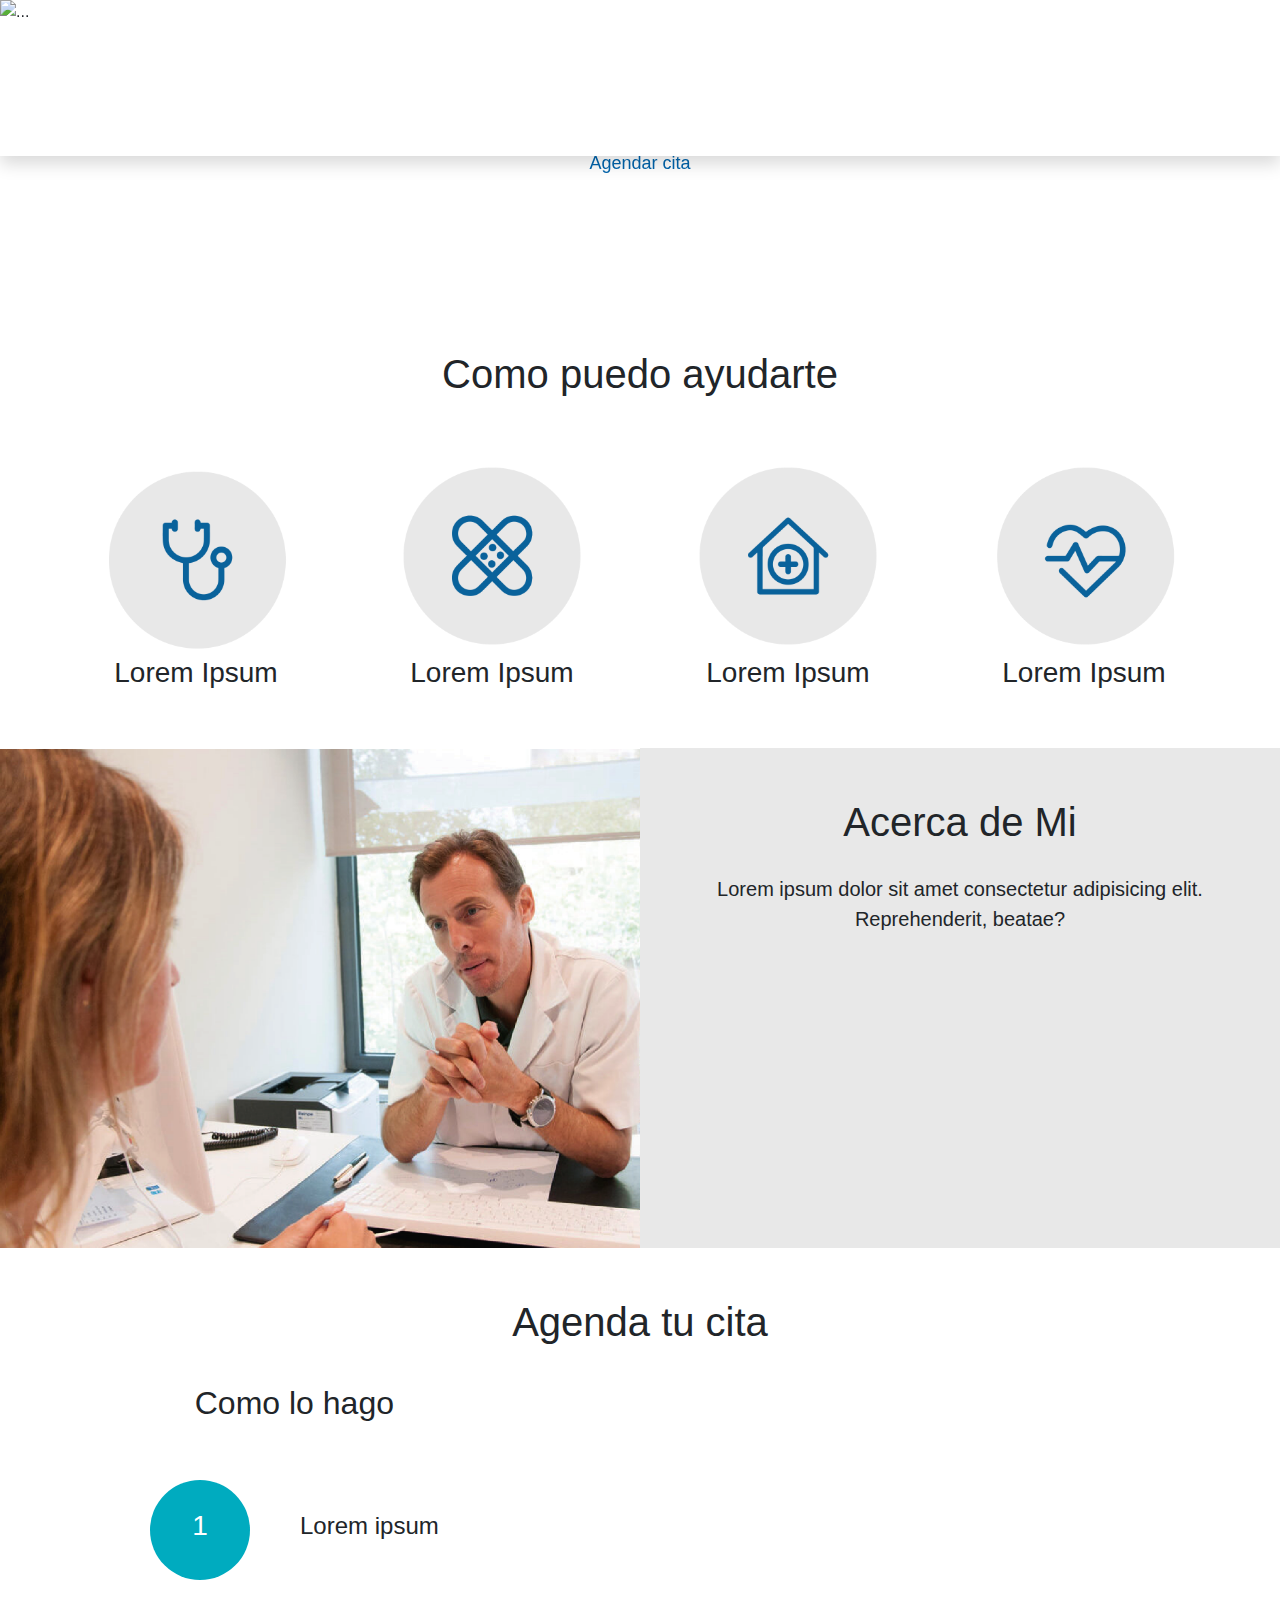
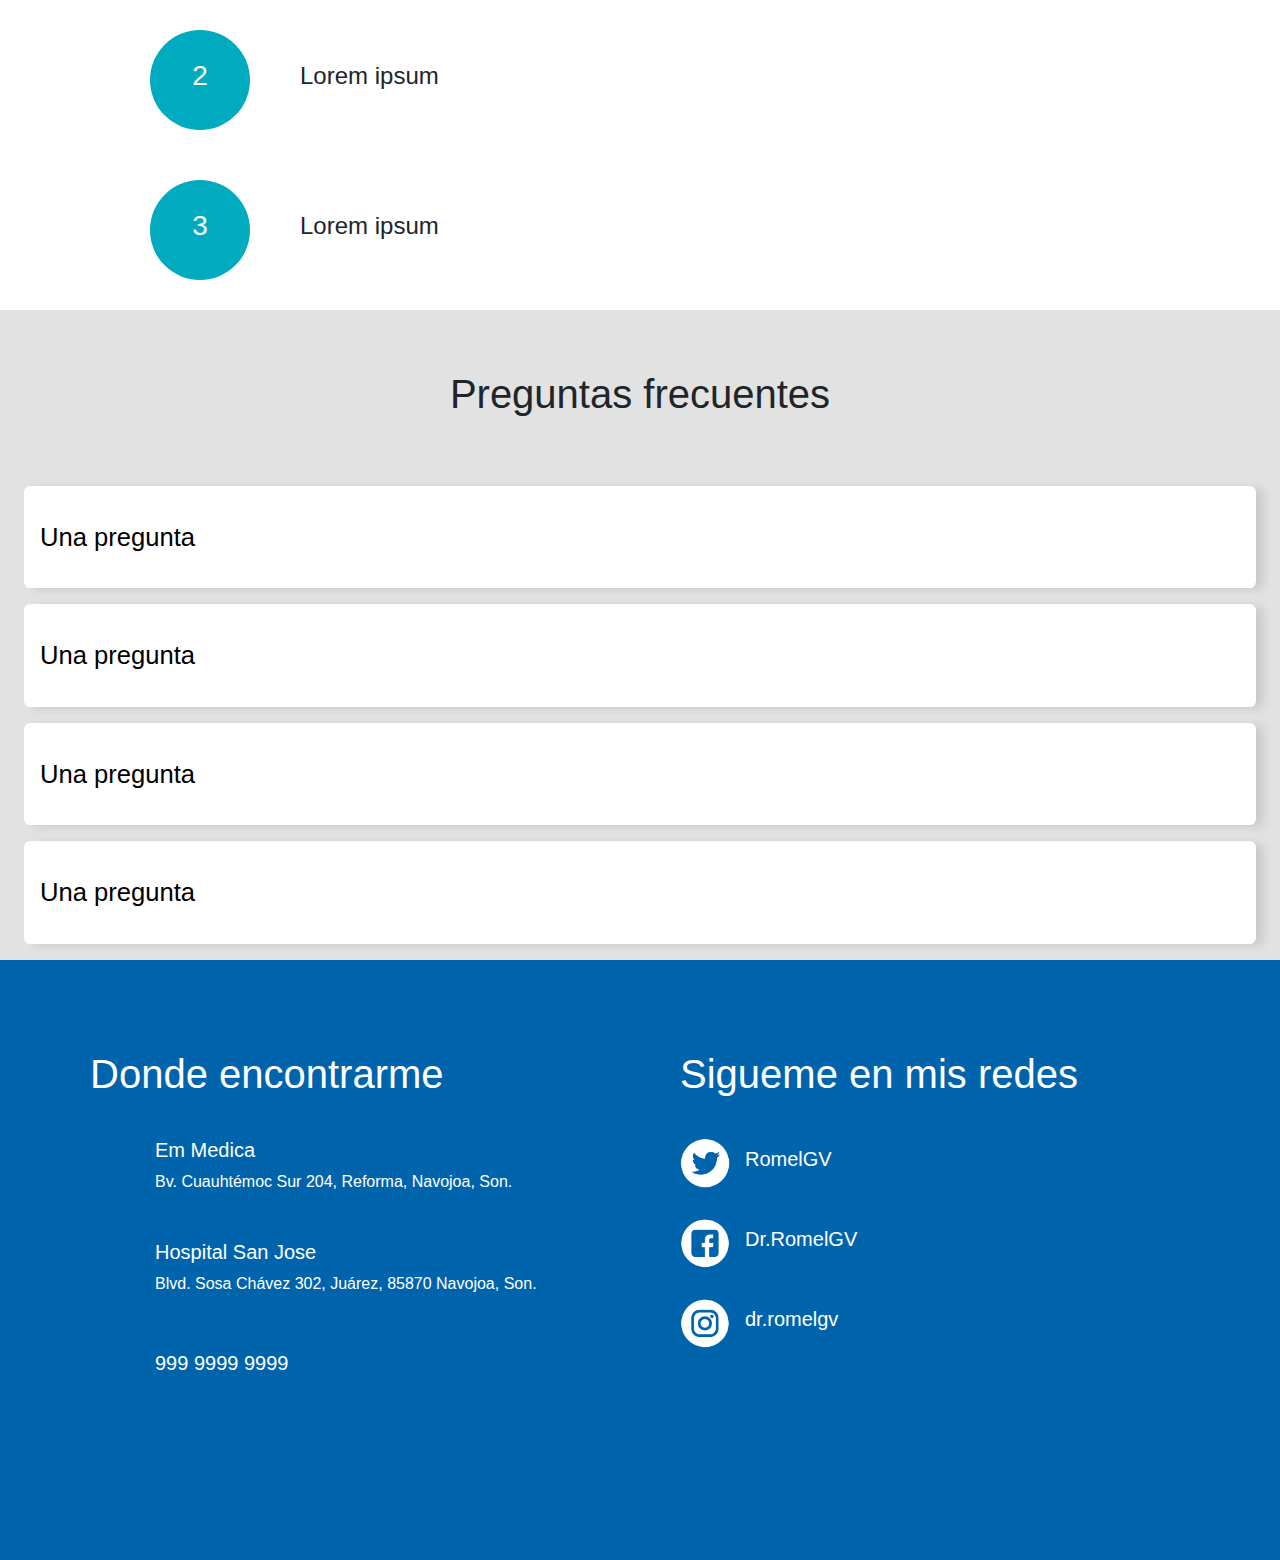
==== commit c6e7c351: "responsive6" ====
--- a/index.html
+++ b/index.html
@@ -47,7 +47,7 @@
 
              <!-- SLIDER -->
 
-            <div id="carouselExampleIndicators" class="carousel-slide" data-ride="carousel">
+            <div id="carouselExampleIndicators" class="carousel slide" data-ride="carousel">
               <ol class="carousel-indicators">
                 <li class="rayita" data-target="#carouselExampleIndicators" data-slide-to="0" class="active"></li>
                 <li class="rayita" data-target="#carouselExampleIndicators" data-slide-to="1"></li>
@@ -315,11 +315,12 @@
 
         <script src="https://code.jquery.com/jquery-3.4.1.slim.min.js" integrity="sha384-J6qa4849blE2+poT4WnyKhv5vZF5SrPo0iEjwBvKU7imGFAV0wwj1yYfoRSJoZ+n" crossorigin="anonymous"></script>
         <script src="https://cdn.jsdelivr.net/npm/popper.js@1.16.0/dist/umd/popper.min.js" integrity="sha384-Q6E9RHvbIyZFJoft+2mJbHaEWldlvI9IOYy5n3zV9zzTtmI3UksdQRVvoxMfooAo" crossorigin="anonymous"></script>
-        <script src="https://stackpath.bootstrapcdn.com/bootstrap/4.4.1/js/bootstrap.min.js" integrity="sha384-wfSDF2E50Y2D1uUdj0O3uMBJnjuUD4Ih7YwaYd1iqfktj0Uod8GCExl3Og8ifwB6" crossorigin="anonymous"></script>
+      
         <script src="https://unpkg.com/ionicons@5.0.0/dist/ionicons.js"></script>
         <script type="text/javascript" src="app.js"></script>
         <!--jQuery-->
         <script src="https://cdnjs.cloudflare.com/ajax/libs/jquery/1.12.4/jquery.min.js"></script>
+        <script src="https://stackpath.bootstrapcdn.com/bootstrap/4.4.1/js/bootstrap.min.js" integrity="sha384-wfSDF2E50Y2D1uUdj0O3uMBJnjuUD4Ih7YwaYd1iqfktj0Uod8GCExl3Og8ifwB6" crossorigin="anonymous"></script>
 
 
     </body>
--- a/styles.css
+++ b/styles.css
@@ -22,10 +22,8 @@
   -webkit-background-size: cover;
   background-size: cover;
 }
-.rayiya{
-  padding-bottom: 30px;
-  display: inline-block;
-}
+
+
 
 .carousel-caption
 {
@@ -62,10 +60,7 @@
   border-radius: 40px;
  
 }
-.carousel-control-prev, .carousel-control-next {
-  
-  bottom: -25%;
-}
+
 
 /* menu */
 
@@ -468,7 +463,7 @@
 
  }
 
-
+/* ipad */
 
 @media screen and (max-width: 768px){
  
@@ -521,12 +516,157 @@
   height: 100px;
 }
 
-
-
-
-}
- 
+}
+
  /* iphone x */
+ @media screen and (max-width: 750px)
+ {
+ 
+ 
+   .navbar-nav.ml-auto
+   {
+     background: rgba(0,0,0,0.5);
+   }
+   .navbar-toggler
+   {
+     padding: 1px 5px;
+     font-size: 18px;
+     line-height: 0.3;
+     background: #fff;
+   }
+ 
+   .carousel-caption
+   {
+     bottom: 25%;
+   }
+ 
+   .logoromel
+ {
+   width: 150px;
+   height: 75px;
+ }
+ 
+ .carousel-caption h5
+ {
+ font-size: 35px;
+ font-weight: bold;
+ font-family: Arial, Helvetica, sans-serif;
+ }
+ 
+ .carousel-caption p 
+ {
+ width: 100%;
+ margin: auto;
+ font-size: 15px;
+ 
+ }
+ 
+ .carousel-caption a
+ {
+ background: #fff;
+ padding: 10px 10px;
+ display: inline-block;
+ color: #0064AC;
+ margin-top: 15px;
+ border-radius: 40px;
+ width: 100px;
+ height: 40px;
+ font-size: 10px;
+ white-space: nowrap;
+ 
+ }
+ 
+ .carousel-item
+ {
+   min-height: 300px;
+   background: no-repeat center center scroll;
+   -webkit-background-size: cover;
+   background-size: cover;
+ }
+ .rayita{
+   display: none;
+ }
+ 
+ .carousel-control-next {
+  right: 0;
+  height: 470px;
+}
+.carousel-control-prev {
+  left: 0;
+  height: 470px;
+}
+ .containerAboutme{
+ 
+   display: flex;
+   padding-top: 50px;
+   flex-wrap: wrap;
+   flex-direction: column;
+ 
+ }
+ .imagenromel{
+   width: 100%;
+ }
+ 
+ .romelimagenn{
+   width: 100%;
+   height: 350px;
+ }
+ 
+
+ .iconoayudar{
+   width: 150px;
+   height: 150px;
+ }
+ .descripcion{
+   width: 100%;
+   height: 300px;
+ }
+ 
+ .containerAgendatucita{
+   display: flex;
+   padding-top: 50px;
+   flex-wrap: wrap;
+   flex-direction: column;
+ }
+ 
+ .pasosagendar{
+   width: 100%;
+   padding-left: 20px;
+   align-content: unset;
+   
+ }
+ .widget{
+   width: 100%;
+   height: 500px;
+  
+ }
+ 
+ 
+ .containercontacto
+ {
+   width: 100%;
+   height: 1000px;
+   background-color: #0064AC;
+   color: white;
+   display: flex;
+   padding: 50px;
+   flex-direction: column;
+ 
+ 
+ }
+ 
+ .dondeencontrarme{
+   width: 100%;
+ }
+ 
+ .redessociales{
+   width: 100%;
+ }
+ 
+ 
+ }
+ 
+ /* pixel 2 */
 @media screen and (max-width: 500px)
 {
 
@@ -572,11 +712,15 @@
 .carousel-caption a
 {
 background: #fff;
-padding: 10px 30px;
+padding: 5px 10px;
 display: inline-block;
 color: #0064AC;
 margin-top: 15px;
 border-radius: 40px;
+width: 80px;
+height: 30px;
+font-size: 10px;
+white-space: nowrap;
 
 }
 
@@ -673,7 +817,7 @@
 }
 
 
- /* iphone x */
+ /* galaxy 5 */
  @media screen and (max-width: 375px)
  {
  
@@ -718,12 +862,17 @@
  
  .carousel-caption a
  {
- background: #fff;
- padding: 10px 30px;
+
  display: inline-block;
  color: #0064AC;
  margin-top: 15px;
  border-radius: 40px;
+ padding: 6px 12px;
+ color: #0064AC;
+ width: 80px;
+ height: 30px;
+ font-size: 10px;
+ white-space: nowrap;
  
  }
  
@@ -817,12 +966,176 @@
  }
 
  }
- 
-
-
-
- 
-
-
-
-
+
+ /* iphone 5 */
+ @media screen and (max-width: 360px)
+ {
+ 
+ 
+   .navbar-nav.ml-auto
+   {
+     background: rgba(0,0,0,0.5);
+   }
+   .navbar-toggler
+   {
+     padding: 1px 5px;
+     font-size: 18px;
+     line-height: 0.3;
+     background: #fff;
+   }
+ 
+   .carousel-caption
+   {
+     bottom: 0%;
+   }
+ 
+   .logoromel
+ {
+   width: 150px;
+   height: 65px;
+ }
+ 
+ .carousel-caption h5
+ {
+ font-size: 20px;
+ font-weight: bold;
+ font-family: Arial, Helvetica, sans-serif;
+ }
+ 
+ .carousel-caption p 
+ {
+ width: 100%;
+ margin: auto;
+ font-size: 10px;
+ 
+ }
+ 
+ .carousel-caption a
+ {
+  
+  padding: 6px 12px;
+  color: #0064AC;
+  margin-top: 15px;
+  width: 80px;
+  height: 30px;
+  font-size: 10px;
+  white-space: nowrap;
+ 
+ }
+ 
+ .carousel-item
+ {
+   min-height: 213px;
+   background: no-repeat center center scroll;
+   -webkit-background-size: cover;
+   background-size: cover;
+ }
+ .rayita{
+   display: none;
+ }
+ 
+ .containerAboutme{
+ 
+   display: flex;
+   padding-top: 50px;
+   flex-wrap: wrap;
+   flex-direction: column;
+ 
+ }
+ .imagenromel{
+   width: 100%;
+ }
+ 
+ .romelimagenn{
+   width: 100%;
+   height: 250px;
+ }
+ 
+ h1{
+   font-size: 20px;
+ }
+ h2{
+   font-size: 18px;
+ }
+ 
+ h3{
+   font-size: 15px;
+ }
+ h4{
+   font-size:15px;
+ }
+ 
+ 
+ .iconoayudar{
+   width: 100px;
+   height: 100px;
+ }
+ .descripcion{
+   width: 100%;
+   height: 300px;
+ }
+ .paso{
+   height: 80px;
+   width: 80px;
+ }
+ 
+ .containerAgendatucita{
+   display: flex;
+   padding-top: 50px;
+   flex-wrap: wrap;
+   flex-direction: column;
+ }
+ 
+ .pasosagendar{
+   width: 100%;
+   padding-left: 20px;
+   align-content: unset;
+   
+ }
+ .widget{
+   width: 100%;
+   height: 500px;
+  
+ }
+ 
+ 
+ .containercontacto
+ {
+   width: 100%;
+   height: 1000px;
+   background-color: #0064AC;
+   color: white;
+   display: flex;
+   padding: 50px;
+   flex-direction: column;
+ 
+ 
+ }
+ 
+ .dondeencontrarme{
+   width: 100%;
+ }
+ 
+ .redessociales{
+   width: 100%;
+ }
+
+ .accordion-link {
+  font-size: 1.3rem;
+ 
+
+ }
+ .answer p {
+  color: black;
+  font-size: 1rem;
+  padding: 2rem;
+}
+ 
+ }
+
+
+ 
+
+
+
+
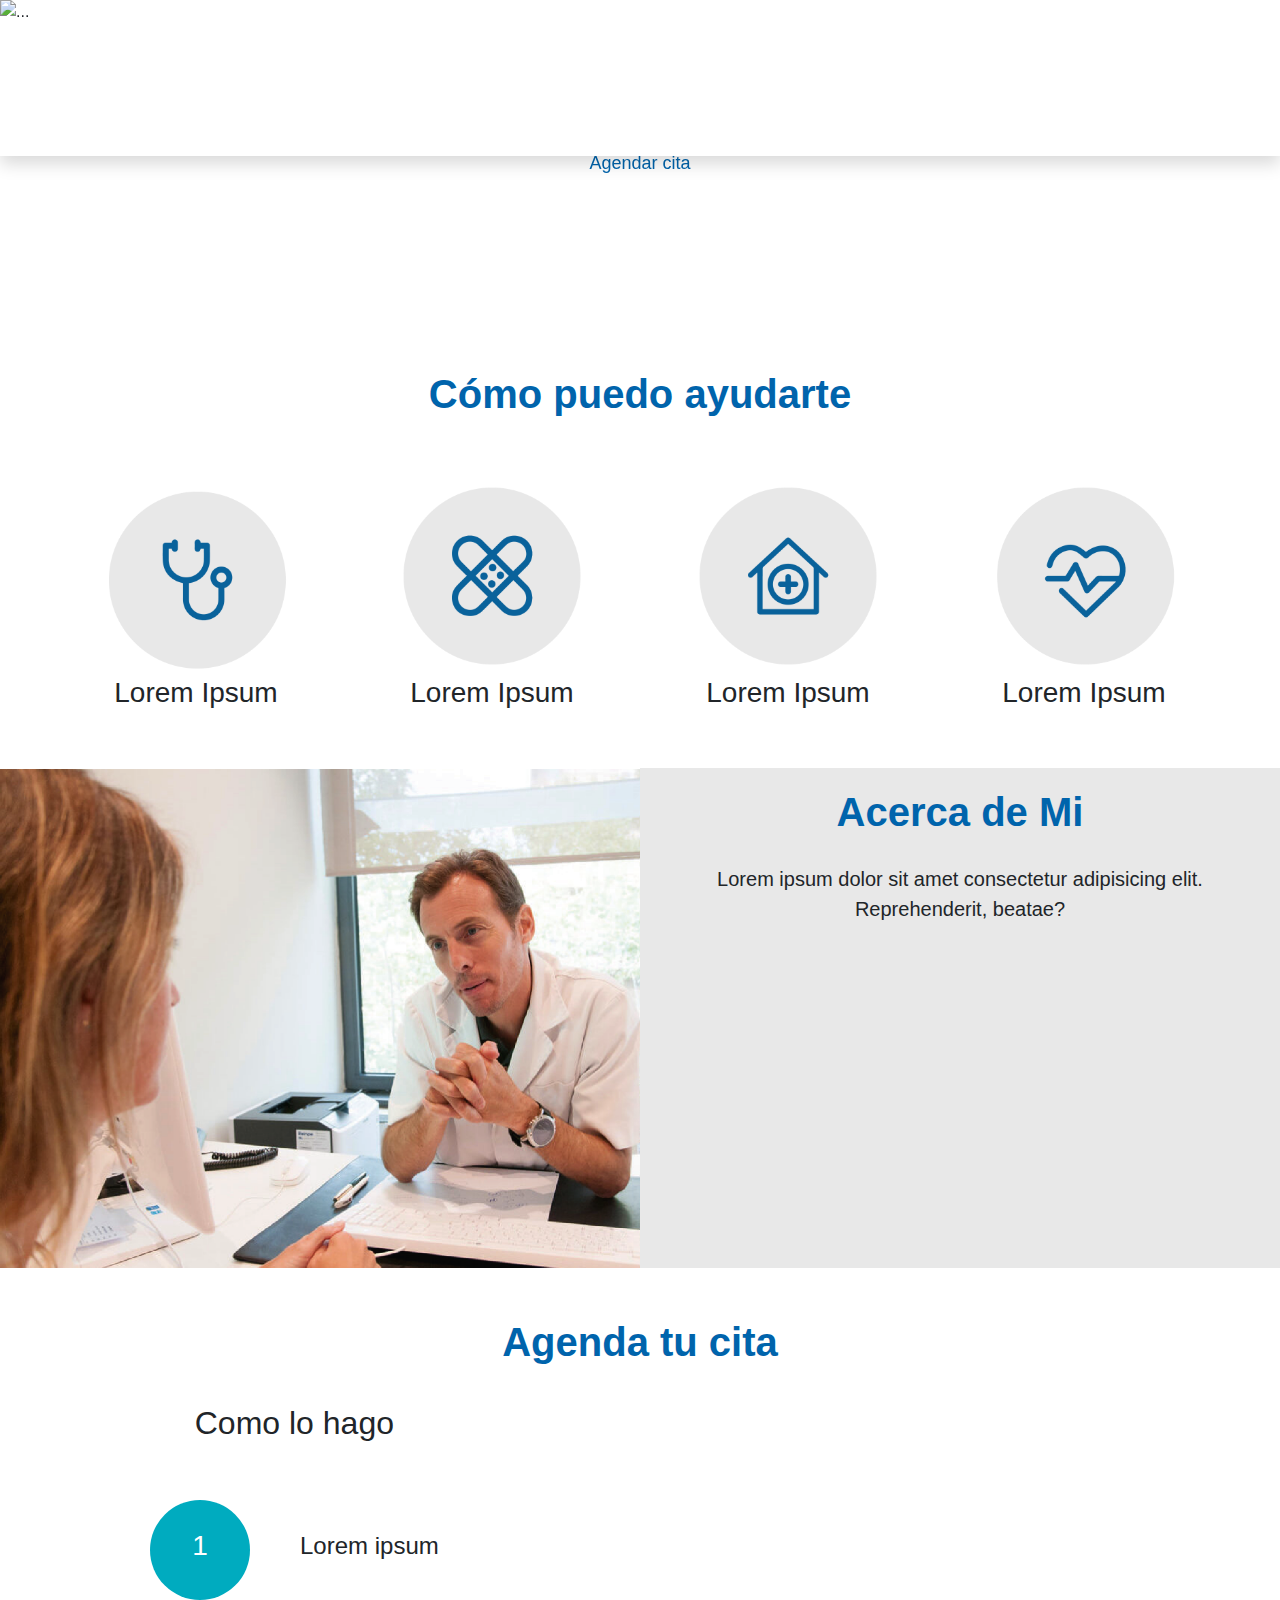
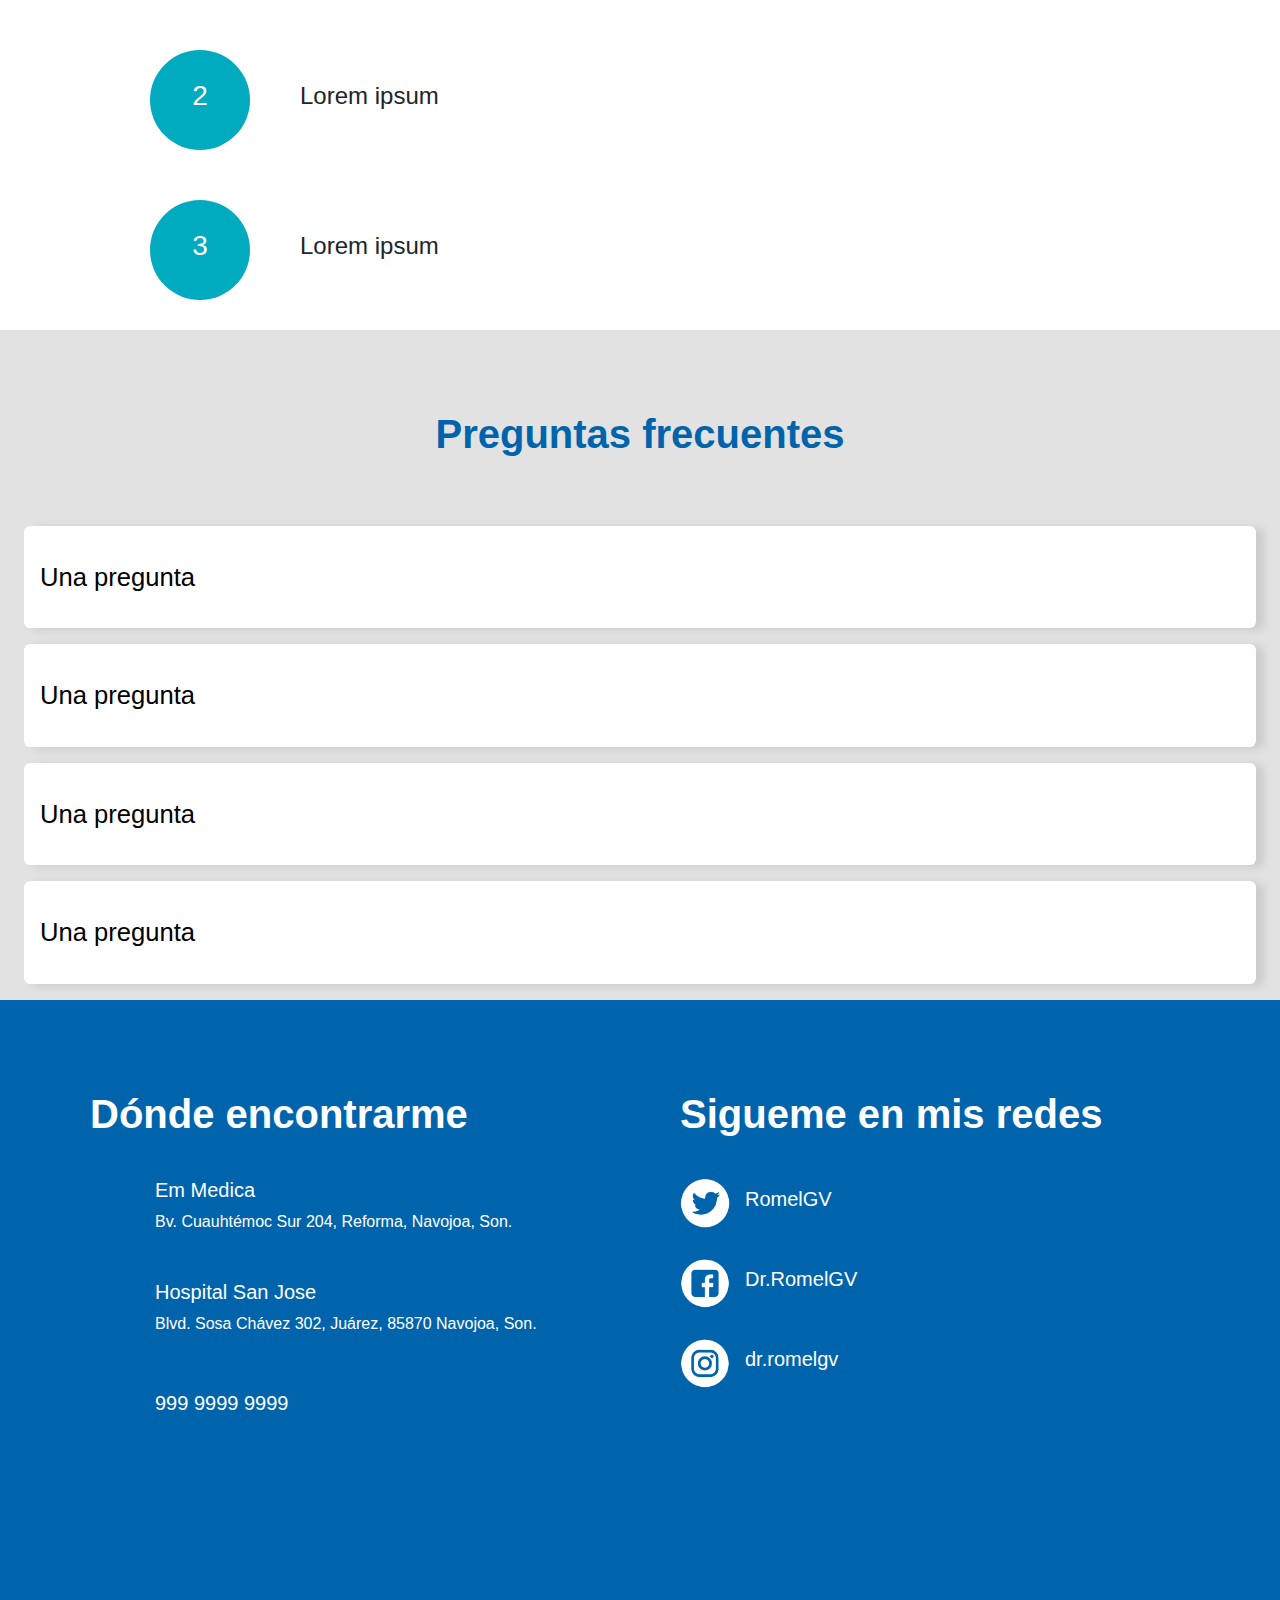
==== commit f3d42027: "ajustez texto" ====
--- a/index.html
+++ b/index.html
@@ -96,7 +96,7 @@
             <!-- SERVICIOS -->
 
             <div id="Servicios" class="containerservicios">
-              <h1>Como puedo ayudarte</h1>
+              <h1 class="tituloA">Cómo puedo ayudarte</h1>
               <div class="services">
                 <div class="Servicios">
                   <img class="iconoayudar" src="imagenes/4x/servicio1@4x.png" width="200px" height="200px">
@@ -125,7 +125,7 @@
         </div>
         <div class="descripcion">
 
-          <h1 class="acercademititulo">Acerca de Mi</h1>
+          <h1 class="tituloA" class="acercademititulo">Acerca de Mi</h1>
           <p class="textodescripcion">Lorem ipsum dolor sit amet consectetur adipisicing elit. Reprehenderit, beatae?</p>
 
         </div>
@@ -135,7 +135,7 @@
 
       <div id="agendarcita" class="containerAgendatucita">
 
-        <h1 class="tituloagendar">Agenda tu cita</h1>
+        <h1 class="tituloagendar" >Agenda tu cita</h1>
         
         <div class="pasosagendar">
           <h2>Como lo hago</h2>
@@ -169,7 +169,7 @@
         <!-- PREGUNTAS FRECUENTES -->
         <div id="Preguntas" class="containterpreguntas">
          
-          <div class="titulopreguntas"><h1 id="faq">Preguntas frecuentes</h1></div>
+          <div class="titulopreguntas"><h1 class="tituloA" id="faq">Preguntas frecuentes</h1></div>
         <section>   
           
           <div class="containeracordion">
@@ -262,7 +262,7 @@
        
        <div id="Contacto" class="containercontacto">
          <div class="dondeencontrarme">
-           <h1 class="titulodondeencontrarme">Donde encontrarme</h1>
+           <h1 class="titulodondeencontrarme">Dónde encontrarme</h1>
               <div class="emmedica">
                 <ion-icon class="houseicon" name="home-outline"></ion-icon>
                   <div class="textodireccion">
--- a/styles.css
+++ b/styles.css
@@ -1,6 +1,17 @@
 * {
   scroll-behavior: smooth;
 }
+.tituloA{
+  color: #0064AC;
+  font-weight: bold;
+  padding-top: 20px;
+}
+
+h1{
+  font-weight: bold;
+}
+
+
 a{
   text-decoration: none;
 }
@@ -158,7 +169,7 @@
 }
 .acercademititulo
 {
-  padding-top: 50px;
+  padding-top: 100px;
 }
 
 .textodescripcion
@@ -220,6 +231,10 @@
   align-items: center;
 }
 
+.tituloagendar{
+  color: #0064AC;
+  font-weight: bold;
+}
 /* faq */
 
 .containterpreguntas
@@ -414,6 +429,9 @@
   padding: 20px;
 }
 
+.tituloA{
+  color: #0064AC;
+}
 
 
 
@@ -423,7 +441,7 @@
   
    .carousel-caption
    {
-     bottom: 20%;
+     bottom: 25%;
    }
  
    .logoromel
@@ -460,6 +478,11 @@
   font-size: 20px;
   
 }
+
+.tituloA{
+  color: #0064AC;
+}
+
 
  }
 
@@ -481,7 +504,7 @@
  
   .carousel-caption
 {
-  bottom: 35%;
+  bottom: 22%;
 }
 
 .carousel-caption h5
@@ -515,6 +538,11 @@
   width: 200px;
   height: 100px;
 }
+
+.tituloA{
+  color: #0064AC;
+}
+
 
 }
 
@@ -662,7 +690,10 @@
  .redessociales{
    width: 100%;
  }
- 
+ .tituloA{
+  color: #0064AC;
+}
+
  
  }
  
@@ -685,13 +716,13 @@
 
   .carousel-caption
   {
-    bottom: 10%;
+    bottom: 15%;
   }
 
   .logoromel
 {
   width: 150px;
-  height: 75px;
+  height: 70px;
 }
 
 .carousel-caption h5
@@ -705,7 +736,7 @@
 {
 width: 100%;
 margin: auto;
-font-size: 10px;
+font-size: 13px;
 
 }
 
@@ -812,7 +843,12 @@
 .redessociales{
   width: 100%;
 }
-
+.carousel-control-next, .carousel-control-prev {
+  height: 275px;
+}
+.tituloA{
+  color: #0064AC;
+}
 
 }
 
@@ -856,7 +892,7 @@
  {
  width: 100%;
  margin: auto;
- font-size: 10px;
+ font-size: 13px;
  
  }
  
@@ -964,6 +1000,9 @@
  .redessociales{
    width: 100%;
  }
+ .tituloA{
+  color: #0064AC;
+}
 
  }
 
@@ -1130,12 +1169,16 @@
   font-size: 1rem;
   padding: 2rem;
 }
- 
- }
-
-
- 
-
-
-
-
+.tituloA{
+  color: #0064AC;
+}
+
+ 
+ }
+
+
+ 
+
+
+
+
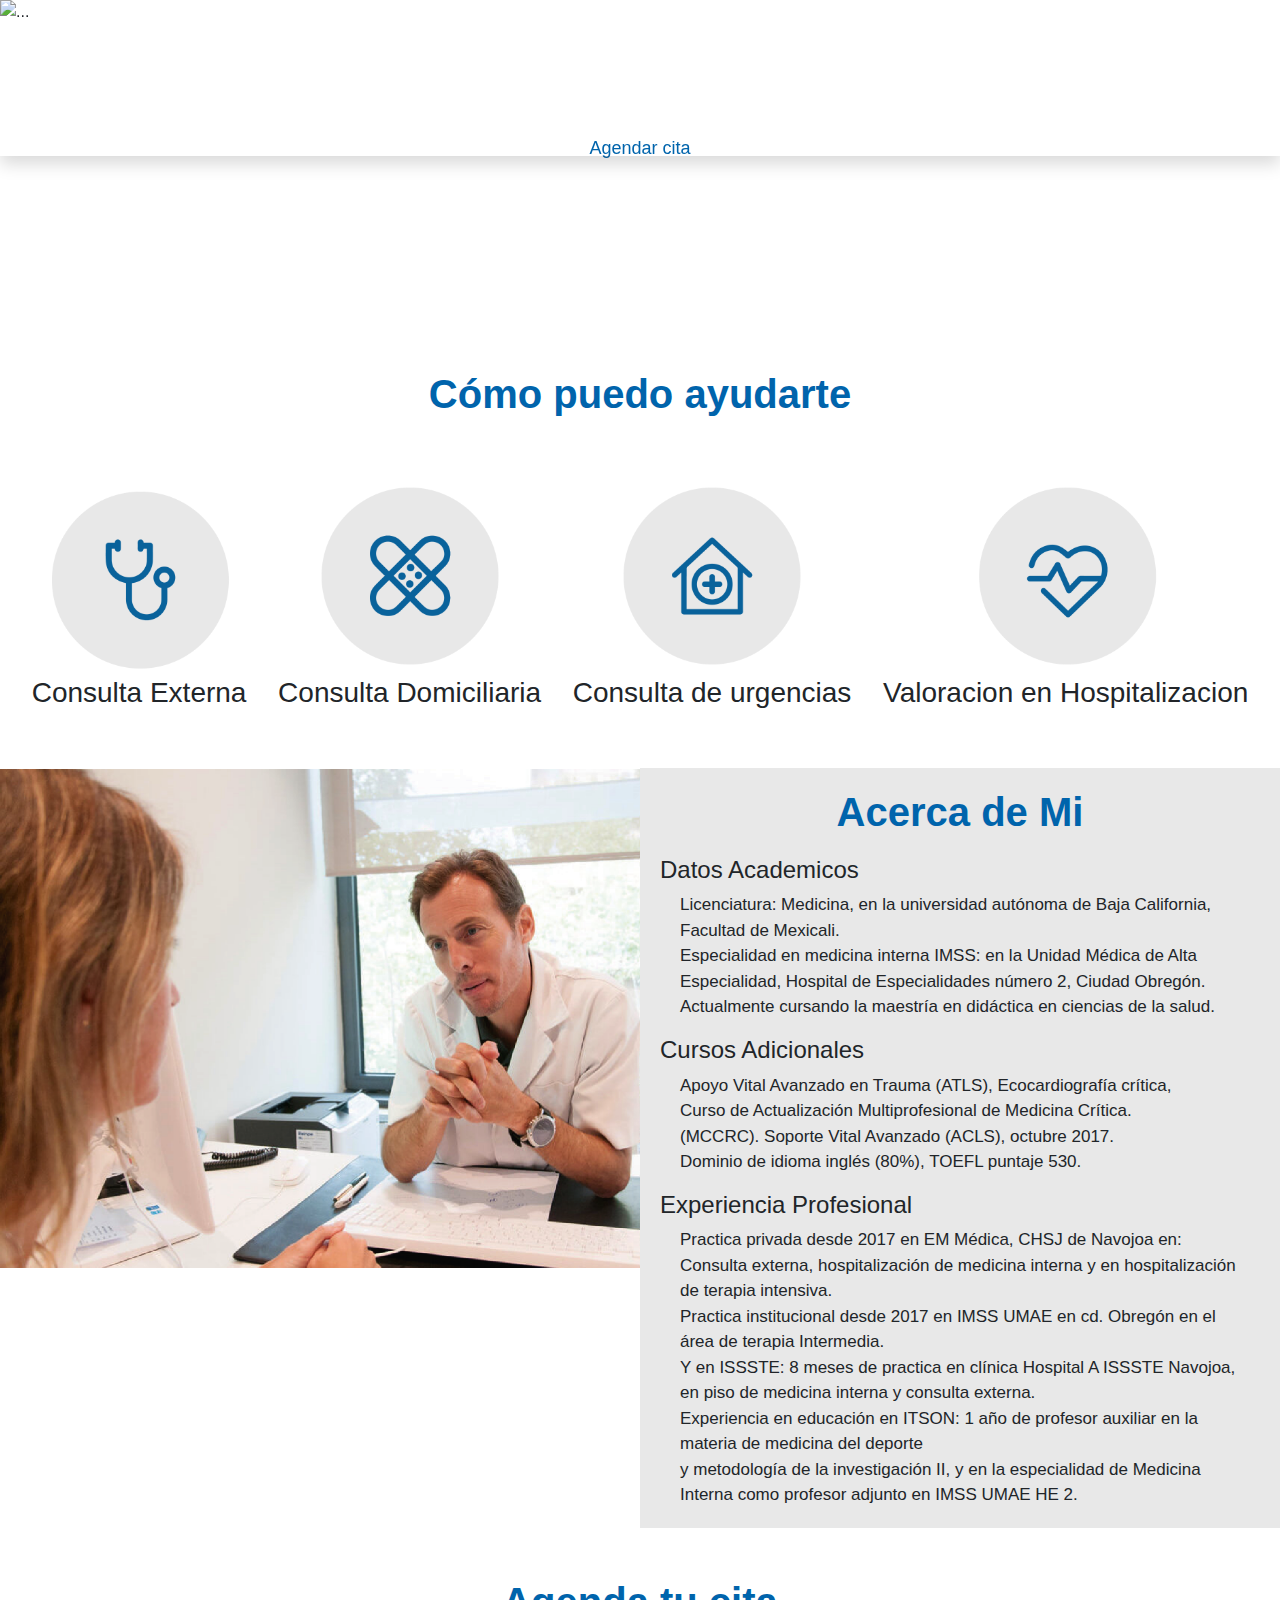
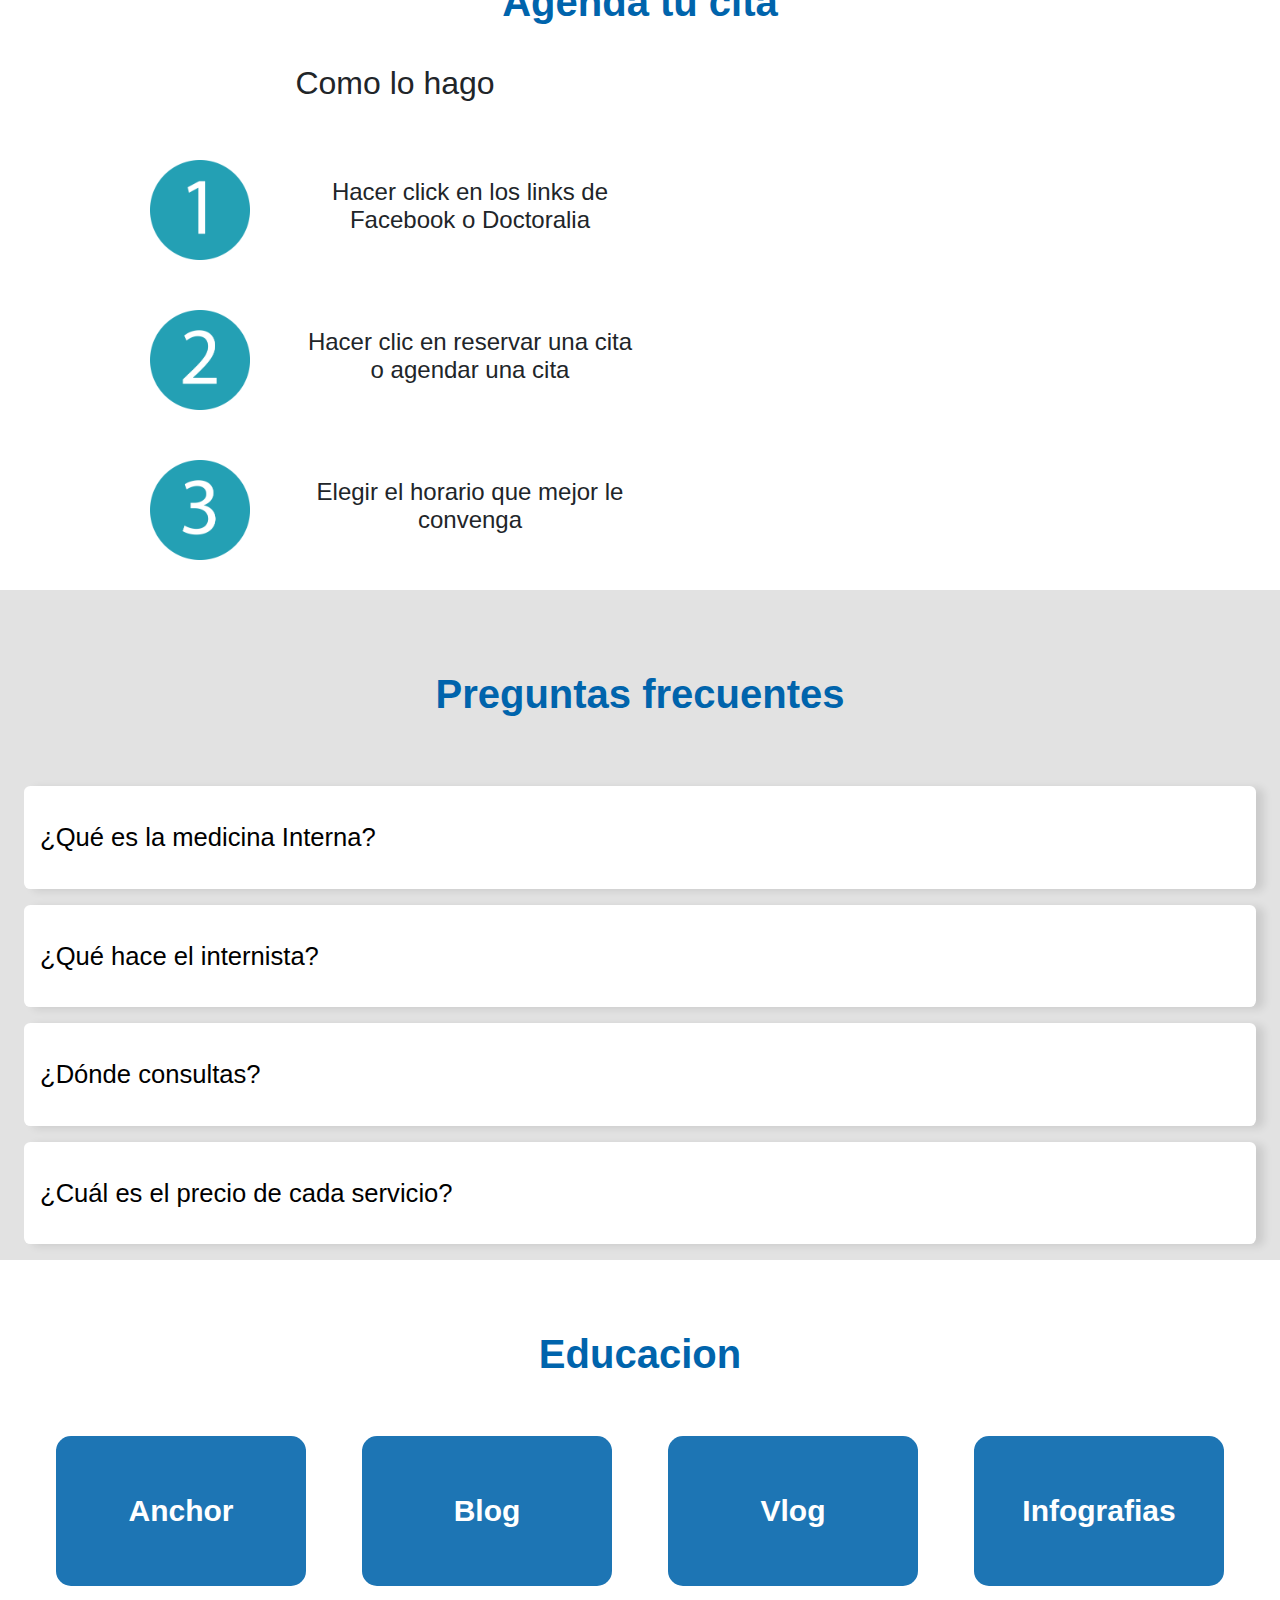
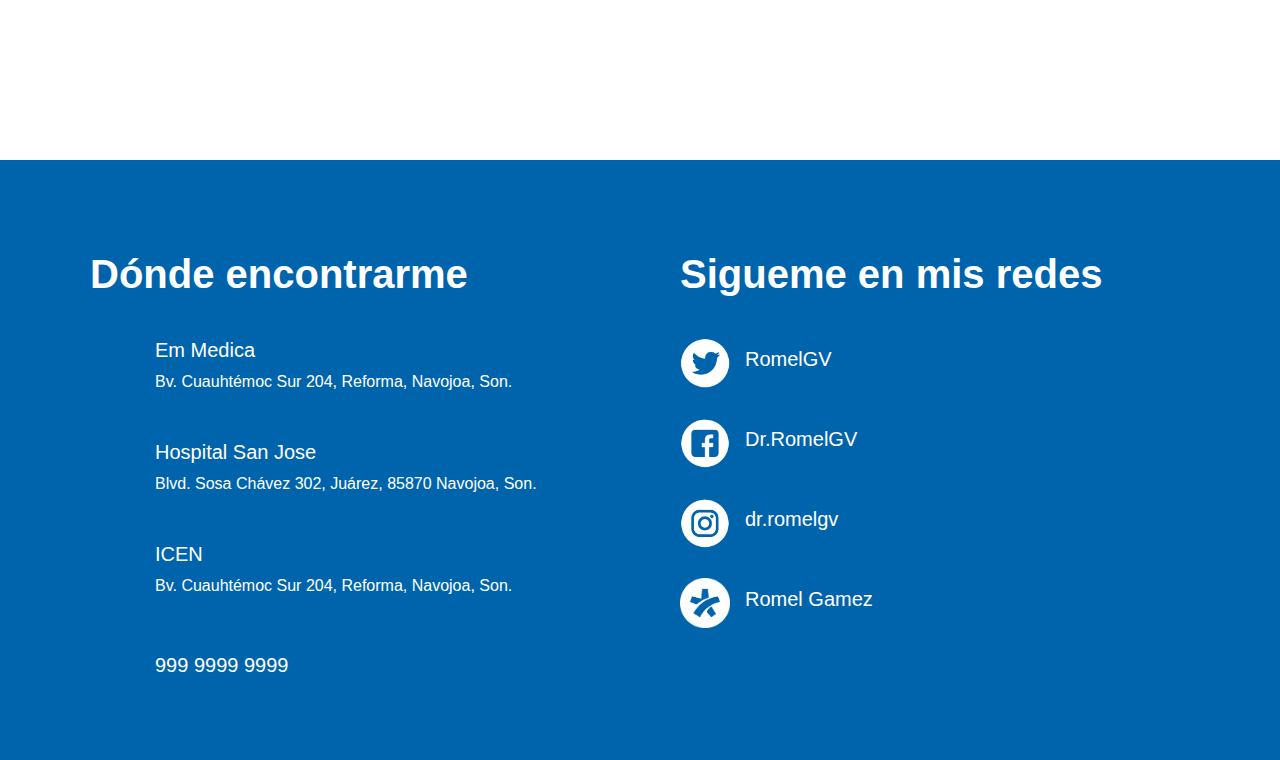
==== commit 7eb76be0: "update1 no responsive" ====
--- a/index.html
+++ b/index.html
@@ -5,9 +5,13 @@
         <meta charset="utf-8">
         <link rel="stylesheet" href="https://stackpath.bootstrapcdn.com/bootstrap/4.4.1/css/bootstrap.min.css" integrity="sha384-Vkoo8x4CGsO3+Hhxv8T/Q5PaXtkKtu6ug5TOeNV6gBiFeWPGFN9MuhOf23Q9Ifjh" crossorigin="anonymous">
         <link rel="stylesheet" href="styles.css">
+        <link rel="stylesheet" href="https://api.doctoralia.com/widgets/social/widgetcss">
         <meta name="viewport" content="width=device-width, initial-scale=1">
         <meta http-equiv="X-UA-Compatible" content="ie-edge">
+        
         <script type="text/javascript" src="app.js"></script>
+       
+      
 
     </head>
     <body>
@@ -33,6 +37,9 @@
                     </li>
                     <li class="nav-item">
                       <a class="nav-link" href="#AcercadeMi">Acerca de mi</a>
+                    </li>
+                    <li class="nav-item">
+                      <a class="nav-link" href="#Educacion">Educación</a>
                     </li>
                     <li class="nav-item">
                       <a class="nav-link" href="#Preguntas">FAQ</a>
@@ -68,20 +75,30 @@
                   
                   <img src="imagenes/4x/Mesa de trabajo 1 copia@4x.png" class="d-block w-100" alt="...">
                   <div class="carousel-caption d-md-block">
-                    <h5>First slide label</h5>
-                    <p>Nulla vitae elit libero, a pharetra augue mollis interdum.</p>
-                    <p><a href="#">More Info</a></p>
+                    <h5>Agendar Consulta</h5>
+                    <p>Reserva tu cita ahora</p>
+                    <p><a href="(https://www.facebook.com/Dr.RomelGV/">Agendar Cita</a></p>
                   </div>
                 </div>
                 <div class="carousel-item">
                  
                   <img src="imagenes/4x/Mesa de trabajo 1@4x.png" class="d-block w-100" alt="...">
                   <div class="carousel-caption  d-md-block">
-                    <h5>First slide label</h5>
+                    <h5>Novedades</h5>
                     <p>Nulla vitae elit libero, a pharetra augue mollis interdum.</p>
                     <p><a href="#">More Info</a></p>
                   </div>
                 </div>
+
+                <div class="carousel-item">
+                <img src="imagenes/4x/Mesa de trabajo 1@4x.png" class="d-block w-100" alt="...">
+                  <div class="carousel-caption  d-md-block">
+                    <h5>Educacion</h5>
+                    <p>Nulla vitae elit libero, a pharetra augue mollis interdum.</p>
+                    <p><a href="#">More Info</a></p>
+                  </div>
+                </div>
+
               </div>
               <a class="carousel-control-prev" href="#carouselExampleIndicators" role="button" data-slide="prev">
                 <span class="carousel-control-prev-icon" aria-hidden="true"></span>
@@ -100,19 +117,19 @@
               <div class="services">
                 <div class="Servicios">
                   <img class="iconoayudar" src="imagenes/4x/servicio1@4x.png" width="200px" height="200px">
-                  <h3>Lorem Ipsum</h3>
+                  <h3>Consulta Externa</h3>
                 </div>
                 <div class="Servicios">
                   <img class="iconoayudar" src="imagenes/4x/servicio2@4x.png" width="200px" height="200px">
-                  <h3>Lorem Ipsum</h3>
+                  <h3>Consulta Domiciliaria</h3>
                 </div>
                 <div class="Servicios">
                   <img class="iconoayudar" src="imagenes/4x/servicio3@4x.png" width="200px" height="200px">
-                  <h3>Lorem Ipsum</h3>
+                  <h3>Consulta de urgencias</h3>
                 </div>
                 <div class="Servicios">
                   <img class="iconoayudar" src="imagenes/4x/servicio4@4x.png" width="200px" height="200px">
-                  <h3>Lorem Ipsum</h3>
+                  <h3>Valoracion en Hospitalizacion</h3>
                 </div>
               </div>
             </div>
@@ -126,8 +143,27 @@
         <div class="descripcion">
 
           <h1 class="tituloA" class="acercademititulo">Acerca de Mi</h1>
-          <p class="textodescripcion">Lorem ipsum dolor sit amet consectetur adipisicing elit. Reprehenderit, beatae?</p>
-
+
+          <div class="textoDescripcion1">
+
+          <h4>Datos Academicos</h4>
+          <p class="textodescripcion">Licenciatura: Medicina, en la universidad autónoma de Baja California, Facultad de Mexicali.
+             <br> Especialidad en medicina interna IMSS: en la Unidad Médica de Alta Especialidad, Hospital de Especialidades número 2, Ciudad Obregón. 
+             <br> Actualmente cursando la maestría en didáctica en ciencias de la salud.  </p>
+
+          <h4>Cursos Adicionales</h4>
+          <p class="textodescripcion">Apoyo Vital Avanzado en Trauma (ATLS), Ecocardiografía crítica,<br> Curso de Actualización Multiprofesional de Medicina Crítica. <br> (MCCRC). Soporte Vital Avanzado (ACLS), octubre 2017. 
+            <br> Dominio de idioma inglés (80%), TOEFL puntaje 530. 
+            </p>
+          
+          <h4>Experiencia Profesional</h4>
+          <p class="textodescripcion">Practica privada desde 2017 en EM Médica,  CHSJ de Navojoa en: <br> Consulta externa, hospitalización de medicina interna y en hospitalización de terapia intensiva. <br> 
+            Practica institucional desde 2017 en IMSS UMAE en cd. Obregón en el área de terapia Intermedia. <br> 
+            Y en ISSSTE: 8 meses de practica en clínica Hospital A ISSSTE Navojoa, en piso de medicina interna y consulta externa. <br> 
+            Experiencia en educación en ITSON: 1 año de profesor auxiliar en la materia de medicina del deporte <br> y metodología de la investigación II, y en la especialidad de Medicina Interna como profesor adjunto en IMSS UMAE HE 2. 
+            </p>
+
+          </div>
         </div>
       </div>
 
@@ -141,27 +177,30 @@
           <h2>Como lo hago</h2>
           <div class="pasoscontainer">
             <div class="paso">
-              <h3>1</h3>
-            </div>
-            <h4 class="pasodescripcion">Lorem ipsum</h4>
+              <img src="imagenes/4x/4x/1@4x.png" width="100px" height="100px">
+            </div>
+            <h4 class="pasodescripcion">Hacer click en los links de Facebook o Doctoralia</h4>
           </div>
           <div class="pasoscontainer"> 
             <div class="paso">
-              <h3>2</h3>      
-            </div>
-            <h4 class="pasodescripcion">Lorem ipsum</h4>
+              <img src="imagenes/4x/4x/2@4x.png" width="100px" height="100px">      
+            </div>
+            <h4 class="pasodescripcion">Hacer clic en reservar una cita o agendar una cita</h4>
           </div>
           <div class="pasoscontainer">
             <div class="paso">
-              <h3>3</h3>
-            </div>
-            <h4 class="pasodescripcion">Lorem ipsum</h4>
+              <img src="imagenes/4x/4x/3@4x.png" width="100px" height="100px">
+            </div>
+            <h4 class="pasodescripcion"> Elegir el horario que mejor le convenga </h4>
           </div>
           
 
         </div>
+        
         <div class="widget">
-
+          
+        
+        
         </div>
       </div>
 
@@ -176,60 +215,56 @@
             <div class="accordion">
               <div class="accordion-item" id="question1">
                 <a class="accordion-link" href="#question1">
-                  Una pregunta
+                  ¿Qué es la medicina Interna?
                   <ion-icon class="flechaarriba" name="arrow-forward-circle-outline"></ion-icon>
                   <ion-icon class="flechabajo" name="arrow-down-circle-outline"></ion-icon>
                 </a>
                 <div class="answer">
                  <p>
-                  Lorem ipsum dolor sit amet consectetur adipisicing elit. 
-                  Reprehenderit accusantium blanditiis hic mollitia non asperiores
-                   aspernatur odit nesciunt placeat nihil!
+                  La medicina interna es la rama de la medicina que se especializa en la atención del paciente adulto. Desde la pubertad hasta la vejez, con atención integral no fraccionada, enfocada en hacer el diagnóstico, pues sin este no habrá un buen tratamiento y un pronóstico. <br> Con capacidad para la atención del paciente adulto con múltiples enfermedades, atendiendo al paciente tanto en el consultorio, como en hospital. Promueve la salud y previene enfermedades en el paciente adulto.
                  </p> 
                 </div>
               </div>
 
               <div class="accordion-item" id="question2">
                 <a class="accordion-link" href="#question2">
-                  Una pregunta
+                  ¿Qué hace el internista?
                   <ion-icon class="flechaarriba" name="arrow-forward-circle-outline"></ion-icon>
                   <ion-icon class="flechabajo" name="arrow-down-circle-outline"></ion-icon>
                 </a>
                 <div class="answer">
                   <p>
-                    Lorem ipsum dolor sit amet consectetur adipisicing elit. 
-                    Reprehenderit accusantium blanditiis hic mollitia non asperiores
-                     aspernatur odit nesciunt placeat nihil!
+                    Se especializa en la atención del adulto de manera integral, manejando múltiples enfermedades a la vez, enfoque en el diagnóstico difícil, y atención tanto en consultorio, domicilio, urgencias u hospitalización. 
                    </p> 
                 </div>
               </div>
 
               <div class="accordion-item" id="question3">
                 <a class="accordion-link" href="#question3">
-                  Una pregunta
+                  ¿Dónde consultas?
                   <ion-icon class="flechaarriba" name="arrow-forward-circle-outline"></ion-icon>
                   <ion-icon class="flechabajo" name="arrow-down-circle-outline"></ion-icon>
                 </a>
                 <div class="answer">
                   <p>
-                    Lorem ipsum dolor sit amet consectetur adipisicing elit. 
-                    Reprehenderit accusantium blanditiis hic mollitia non asperiores
-                     aspernatur odit nesciunt placeat nihil!
+                    En EM médica por las mañanas de 09:00 a 14:00 h. de lunes a sábado. <br>
+EN CHSJ de Navojoa por las tardes de 16:00 18:30 h de lunes a sábado. <br>
+ICEN en Cd. Obregón los Sábados de 09:00 h a 14:00 h con cita con 24 h de anticipación.
+con una duración promedio de 45 minutos por consulta.
+
                    </p> 
                 </div>
               </div>
 
               <div class="accordion-item" id="question4">
                 <a class="accordion-link" href="#question4">
-                  Una pregunta
+                  ¿Cuál es el precio de cada servicio?
                   <ion-icon class="flechaarriba" name="arrow-forward-circle-outline"></ion-icon>
                   <ion-icon class="flechabajo" name="arrow-down-circle-outline"></ion-icon>
                 </a>
                 <div class="answer">
                   <p>
-                    Lorem ipsum dolor sit amet consectetur adipisicing elit. 
-                    Reprehenderit accusantium blanditiis hic mollitia non asperiores
-                     aspernatur odit nesciunt placeat nihil!
+                    Consulta externa programada $600, Consulta externa no programada $700, Consulta domiciliaria $900, Valoración en piso Oscila según el caso entre $1000 y 1500, Atención médica en urgencias $1200
                    </p> 
                 </div>
               </div>
@@ -239,24 +274,30 @@
         </div>
         
 
-         <!-- ARTICULOS DE INTERES 
-
-       <div class="containerarticulos">
-        
-        <div class="articulo">
-
-        </div>
-        <div class="articulo">
-
-       </div>
-       <div class="articulo">
-
-       </div>
-       <div class="articulo">
-
-       </div>
-
-      </div> -->
+        <!-- EDUCACIÓN --> 
+
+       <div id="Educacion" class="containerarticulos">
+        <h1 class="tituloA">Educacion</h1>
+        <div class="education">
+          <div  class="articulo educacion1" id="eduacion1" >
+            <a class="textoEdcucacion" href="http://anchor.fm/drromelGv ">Anchor</a>
+          </div>
+  
+          <div class="articulo" class="educacion2">
+            <a class="textoEdcucacion" href="https://drromelmi.wordpress.com ">Blog</a>
+         </div>
+  
+         <div class="articulo" class="educacion3">
+           <a class="textoEdcucacion" href="https://www.youtube.com/channel/UC0DIY5n8R5qrCTilGyq1IYA">Vlog</a>
+         </div>
+  
+         <div class="articulo" class="educacion4">
+           <a class="textoEdcucacion" href="https://www.instagram.com/dr.romelgv/">Infografias</a>
+         </div>
+
+        </div>
+        
+      </div> 
 
        <!-- CONTACTO -->
        
@@ -277,6 +318,13 @@
                     <p>Blvd. Sosa Chávez 302, Juárez, 85870 Navojoa, Son.</p>
                   </div>  
               </div>
+              <div class="emmedica">
+                <ion-icon class="houseicon" name="home-outline"></ion-icon>
+                  <div class="textodireccion">
+                    <h5>ICEN</h5>
+                    <p>Bv. Cuauhtémoc Sur 204, Reforma, Navojoa, Son. </p>
+                  </div>  
+              </div>
               <div class="sanjose">
                 <ion-icon class="houseicon" name="call-outline"></ion-icon>
                 <h5 class="textodireccion">999 9999 9999</h5>
@@ -302,17 +350,25 @@
               <div class="redtext">
                 <h5 class="textodireccion"><a class="acontacto" href="https://www.instagram.com/dr.romelgv/">dr.romelgv</a></h5>
               </div>
-
-              </div>
-              
-         </div>
+         </div>
+         <div class="sanjose">
+          <img src="imagenes/4x/4x/logo doctoralia@4x.png" width="50px" height="50px">
+        <div class="redtext">
+          <h5 class="textodireccion"><a class="acontacto" href="https://www.doctoralia.com.mx/romel-gamez-verdugo/internista/navojoa)">Romel Gamez</a></h5>
+        </div>
+        </div>
+
+         
+
        </div>
 
 
 
       
 
-
+        <!--Doctoralia
+        <script>!function($_x,_s,id){var js,fjs=$_x.getElementsByTagName(_s)[0];if(!$_x.getElementById(id)){js = $_x.createElement(_s);js.id = id;js.src = "//platform.docplanner.com/js/widget.js";fjs.parentNode.insertBefore(js,fjs);}}(document,"script","zl-widget-s");</script>
+        -->
         <script src="https://code.jquery.com/jquery-3.4.1.slim.min.js" integrity="sha384-J6qa4849blE2+poT4WnyKhv5vZF5SrPo0iEjwBvKU7imGFAV0wwj1yYfoRSJoZ+n" crossorigin="anonymous"></script>
         <script src="https://cdn.jsdelivr.net/npm/popper.js@1.16.0/dist/umd/popper.min.js" integrity="sha384-Q6E9RHvbIyZFJoft+2mJbHaEWldlvI9IOYy5n3zV9zzTtmI3UksdQRVvoxMfooAo" crossorigin="anonymous"></script>
       
@@ -321,7 +377,7 @@
         <!--jQuery-->
         <script src="https://cdnjs.cloudflare.com/ajax/libs/jquery/1.12.4/jquery.min.js"></script>
         <script src="https://stackpath.bootstrapcdn.com/bootstrap/4.4.1/js/bootstrap.min.js" integrity="sha384-wfSDF2E50Y2D1uUdj0O3uMBJnjuUD4Ih7YwaYd1iqfktj0Uod8GCExl3Og8ifwB6" crossorigin="anonymous"></script>
-
+       
 
     </body>
 </html>--- a/styles.css
+++ b/styles.css
@@ -34,11 +34,14 @@
   background-size: cover;
 }
 
-
+.w-100 {
+  width: 100%!important;
+  height:  -webkit-fill-available;
+}
 
 .carousel-caption
 {
-  bottom: 30%;
+  bottom: 35%;
 }
 
 .fondoazul
@@ -171,14 +174,18 @@
 {
   padding-top: 100px;
 }
+.textoDescripcion1{
+  text-align: left;
+  margin: 20px 20px;
+}
 
 .textodescripcion
 {
-  font-size: 20px;
+  font-size: 17px;
   font-family: Arial, Helvetica, sans-serif;
   padding-left: 20px;
   padding-right: 20px;
-  padding-top: 20px;
+  
 }
 
 /* agenda tu cita */
@@ -205,16 +212,14 @@
 }
 .paso
 {
-  display: flex;
+  
   width: 100px;
   height: 100px;
-  border-radius: 100px;
-  background-color: #00ABBF;
   margin-top: 50px;
   margin-bottom: 50x;
-  align-items: center;
-  justify-content: center;
-  color: #fff;
+ 
+  
+  
   
 }
 .pasodescripcion
@@ -227,7 +232,7 @@
 .pasoscontainer
 {
   display: flex;
-  justify-content: center;
+  justify-content: left;
   align-items: center;
 }
 
@@ -349,26 +354,49 @@
 }
  
 
-/* articulos de interes */
+/* educacion */
 
 .containerarticulos
 {
+  padding-top: 50px;
+  text-align: center;
   width: 100%;
   height: 500px;
-  display: flex;
+  
+
+}
+
+.education{
+  display: flex;
+  padding-top: 50px;
+  justify-content: space-evenly;
+  flex-wrap: wrap;
+}
+
+.articulo
+{
+  width: 250px;
+  height: 150px;
+  border-radius: 15px;
+  background-color: rgb(29, 117, 180);
+  display: flex;
+  text-align: center;
+  align-items: center;
   justify-content: center;
-  justify-content: space-evenly;
-  padding-top: 200px;
-  padding-bottom: 50px;
-
-}
-
-.articulo
-{
-  width: 200px;
-  height: 250px;
-  background-color: blue;
-}
+
+}
+
+
+.textoEdcucacion{
+  color: white;
+  font-family: Arial, Helvetica, sans-serif;
+  font-size:30px;
+  font-weight: bold;
+}
+
+
+
+
 
 /* contacto */
 
@@ -482,7 +510,10 @@
 .tituloA{
   color: #0064AC;
 }
-
+.w-100 {
+  width: 100%!important;
+  height: unset;
+}
 
  }
 
@@ -543,6 +574,10 @@
   color: #0064AC;
 }
 
+.w-100 {
+  width: 100%!important;
+  height: unset;
+}
 
 }
 
@@ -693,6 +728,10 @@
  .tituloA{
   color: #0064AC;
 }
+.w-100 {
+  width: 100%!important;
+  height: unset;
+}
 
  
  }
@@ -849,6 +888,10 @@
 .tituloA{
   color: #0064AC;
 }
+.w-100 {
+  width: 100%!important;
+  height: unset;
+}
 
 }
 
@@ -1003,6 +1046,11 @@
  .tituloA{
   color: #0064AC;
 }
+.w-100 {
+  width: 100%!important;
+  height: unset;
+}
+
 
  }
 
@@ -1172,13 +1220,17 @@
 .tituloA{
   color: #0064AC;
 }
-
- 
- }
-
-
- 
-
-
-
-
+.w-100 {
+  width: 100%!important;
+  height: unset;
+}
+
+ 
+ }
+
+
+ 
+
+
+
+
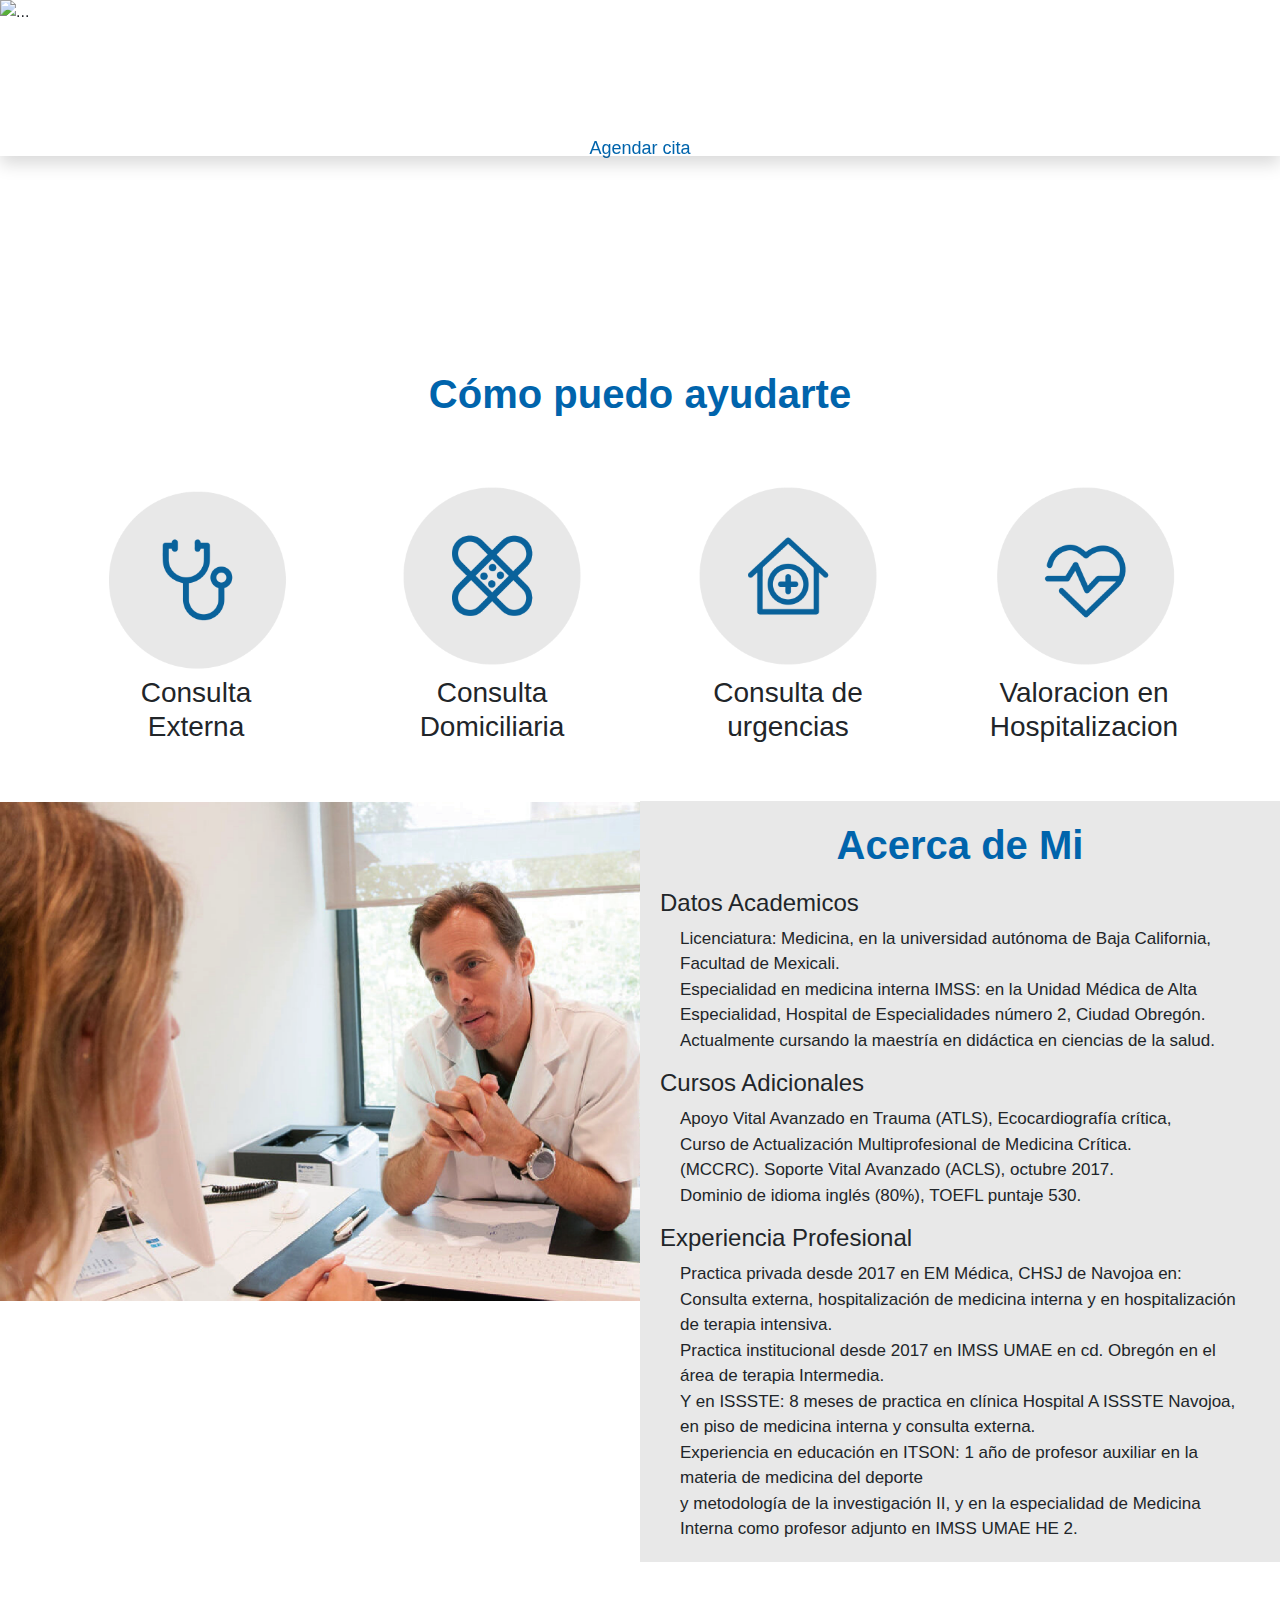
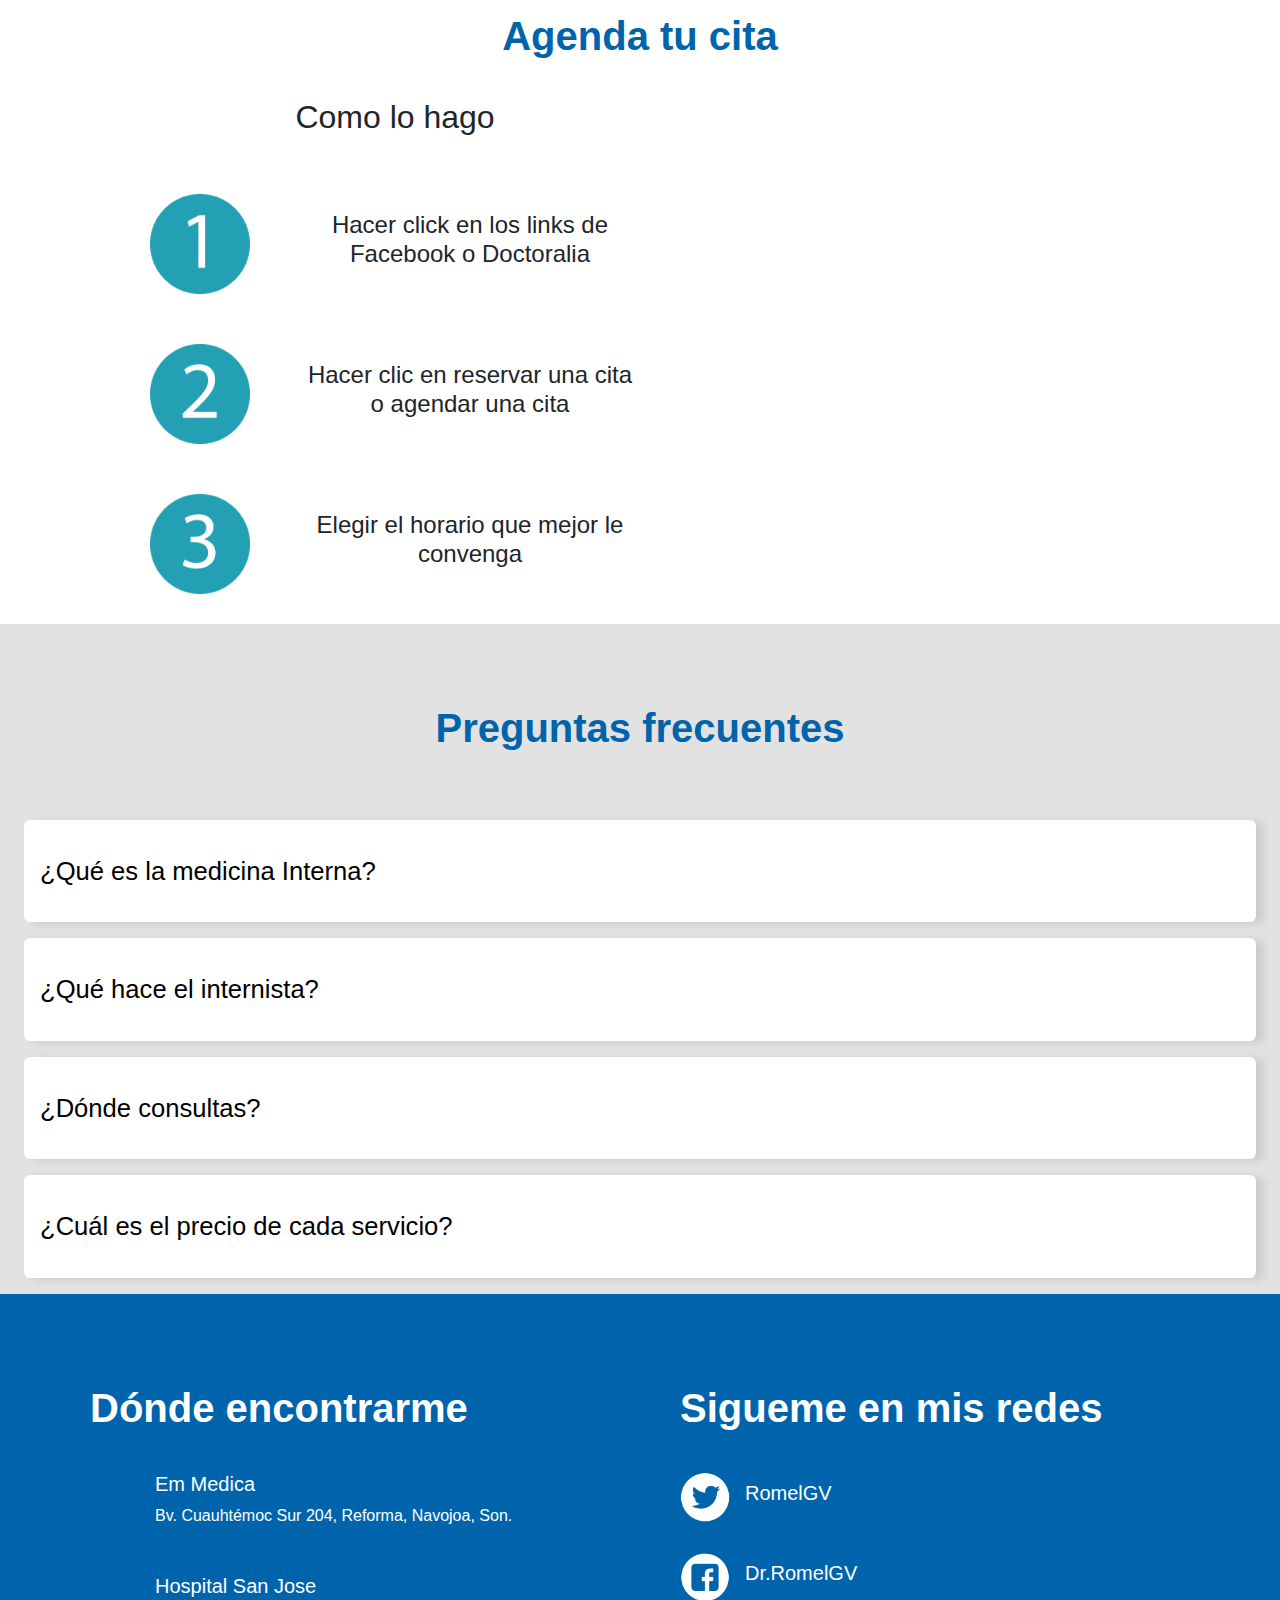
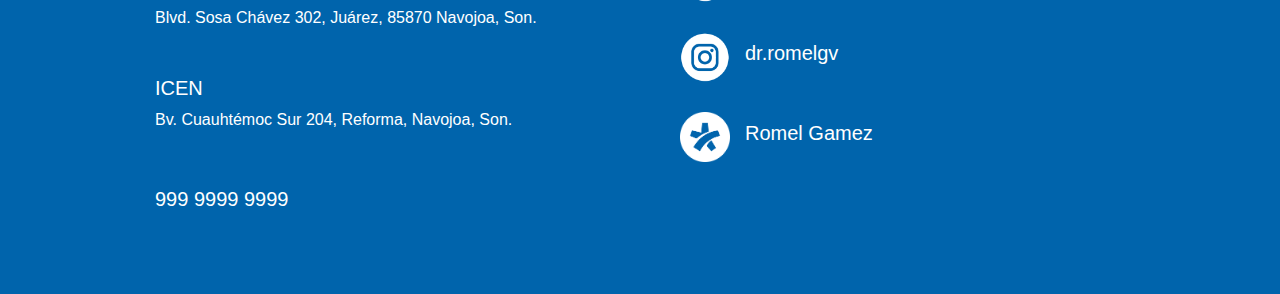
==== commit 86bf6520: "uptade 1.1 sin responsive(again)" ====
--- a/index.html
+++ b/index.html
@@ -38,8 +38,17 @@
                     <li class="nav-item">
                       <a class="nav-link" href="#AcercadeMi">Acerca de mi</a>
                     </li>
-                    <li class="nav-item">
-                      <a class="nav-link" href="#Educacion">Educación</a>
+                    <li class="nav-item dropdown">
+                      <a class="nav-link dropdown-toggle" href="#" id="navbarDropdown" role="button" data-toggle="dropdown" aria-haspopup="true" aria-expanded="false">
+                        Educacion
+                      </a>
+                      <div class="dropdown-menu" aria-labelledby="navbarDropdown">
+                        <a class="dropdown-item" href="http://anchor.fm/drromelGv ">Podcast</a>
+                        <a class="dropdown-item" href="https://drromelmi.wordpress.com ">Blog</a>
+                        <a class="dropdown-item" href="https://www.youtube.com/channel/UC0DIY5n8R5qrCTilGyq1IYA">Vlog</a>
+                        <a class="dropdown-item" href="https://www.instagram.com/dr.romelgv/">Infografias</a>
+                        
+                      </div>
                     </li>
                     <li class="nav-item">
                       <a class="nav-link" href="#Preguntas">FAQ</a>
@@ -117,19 +126,19 @@
               <div class="services">
                 <div class="Servicios">
                   <img class="iconoayudar" src="imagenes/4x/servicio1@4x.png" width="200px" height="200px">
-                  <h3>Consulta Externa</h3>
+                  <h3>Consulta<br>Externa</h3>
                 </div>
                 <div class="Servicios">
                   <img class="iconoayudar" src="imagenes/4x/servicio2@4x.png" width="200px" height="200px">
-                  <h3>Consulta Domiciliaria</h3>
+                  <h3>Consulta<br>Domiciliaria</h3>
                 </div>
                 <div class="Servicios">
                   <img class="iconoayudar" src="imagenes/4x/servicio3@4x.png" width="200px" height="200px">
-                  <h3>Consulta de urgencias</h3>
+                  <h3>Consulta de<br>urgencias</h3>
                 </div>
                 <div class="Servicios">
                   <img class="iconoayudar" src="imagenes/4x/servicio4@4x.png" width="200px" height="200px">
-                  <h3>Valoracion en Hospitalizacion</h3>
+                  <h3>Valoracion en<br>Hospitalizacion</h3>
                 </div>
               </div>
             </div>
@@ -274,7 +283,7 @@
         </div>
         
 
-        <!-- EDUCACIÓN --> 
+        <!-- EDUCACIÓN  
 
        <div id="Educacion" class="containerarticulos">
         <h1 class="tituloA">Educacion</h1>
@@ -297,7 +306,7 @@
 
         </div>
         
-      </div> 
+      </div> -->
 
        <!-- CONTACTO -->
        
--- a/styles.css
+++ b/styles.css
@@ -150,6 +150,13 @@
   transition: background-color 200ms linear;
 }
 
+
+
+
+
+/* acerca de mi */
+
+
 .containerAboutme
 {
   display: flex;
@@ -162,7 +169,6 @@
   width: 50%;
   
 }
-
 
 .descripcion
 {
@@ -170,6 +176,7 @@
   background-color: #E8E8E8;
   text-align: center;
 }
+
 .acercademititulo
 {
   padding-top: 100px;
@@ -187,6 +194,7 @@
   padding-right: 20px;
   
 }
+
 
 /* agenda tu cita */
 
@@ -354,7 +362,7 @@
 }
  
 
-/* educacion */
+/* educacion 
 
 .containerarticulos
 {
@@ -392,7 +400,7 @@
   font-family: Arial, Helvetica, sans-serif;
   font-size:30px;
   font-weight: bold;
-}
+} */
 
 
 
@@ -579,6 +587,46 @@
   height: unset;
 }
 
+.containerAboutme{
+ 
+  display: flex;
+  flex-direction: column;
+  padding-top: 50px;
+  flex-wrap: wrap;
+ 
+
+}
+.imagenromel{
+  width: 100%;
+}
+
+.descripcion{
+  width: 100%;
+  
+}
+
+.containerAgendatucita{
+  display: flex;
+  padding-top: 50px;
+  flex-wrap: wrap;
+  flex-direction: column;
+}
+
+.pasosagendar{
+  width: 100%;
+  padding-left: 20px;
+  align-content: unset;
+  
+}
+.widget{
+  width: 100%;
+  height: 500px;
+ 
+}
+
+
+
+
 }
 
  /* iphone x */
@@ -661,9 +709,10 @@
  .containerAboutme{
  
    display: flex;
+   flex-direction: column;
    padding-top: 50px;
    flex-wrap: wrap;
-   flex-direction: column;
+  
  
  }
  .imagenromel{
@@ -680,9 +729,16 @@
    width: 150px;
    height: 150px;
  }
+
+ .containerAboutme
+{
+  display: flex;
+  padding-top: 50px;
+  flex-wrap: wrap;
+}
+
  .descripcion{
    width: 100%;
-   height: 300px;
  }
  
  .containerAgendatucita{
@@ -697,6 +753,11 @@
    padding-left: 20px;
    align-content: unset;
    
+ }
+ .pasodescripcion{
+   font-size: 20px;
+   text-align: left;
+   padding-right: 10px;
  }
  .widget{
    width: 100%;
@@ -839,7 +900,6 @@
 }
 .descripcion{
   width: 100%;
-  height: 300px;
 }
 
 .containerAgendatucita{
@@ -854,6 +914,11 @@
   padding-left: 20px;
   align-content: unset;
   
+}
+.pasodescripcion{
+  font-size: 20px;
+  text-align: left;
+  padding-right: 10px;
 }
 .widget{
   width: 100%;
@@ -1000,7 +1065,7 @@
  }
  .descripcion{
    width: 100%;
-   height: 300px;
+  
  }
  
  .containerAgendatucita{
@@ -1016,6 +1081,11 @@
    align-content: unset;
    
  }
+ .pasodescripcion{
+  font-size: 20px;
+  text-align: left;
+  padding-right: 10px;
+}
  .widget{
    width: 100%;
    height: 500px;
@@ -1159,7 +1229,7 @@
  }
  .descripcion{
    width: 100%;
-   height: 300px;
+  
  }
  .paso{
    height: 80px;
@@ -1179,6 +1249,11 @@
    align-content: unset;
    
  }
+ .pasodescripcion{
+  font-size: 20px;
+  text-align: left;
+  padding-right: 10px;
+}
  .widget{
    width: 100%;
    height: 500px;
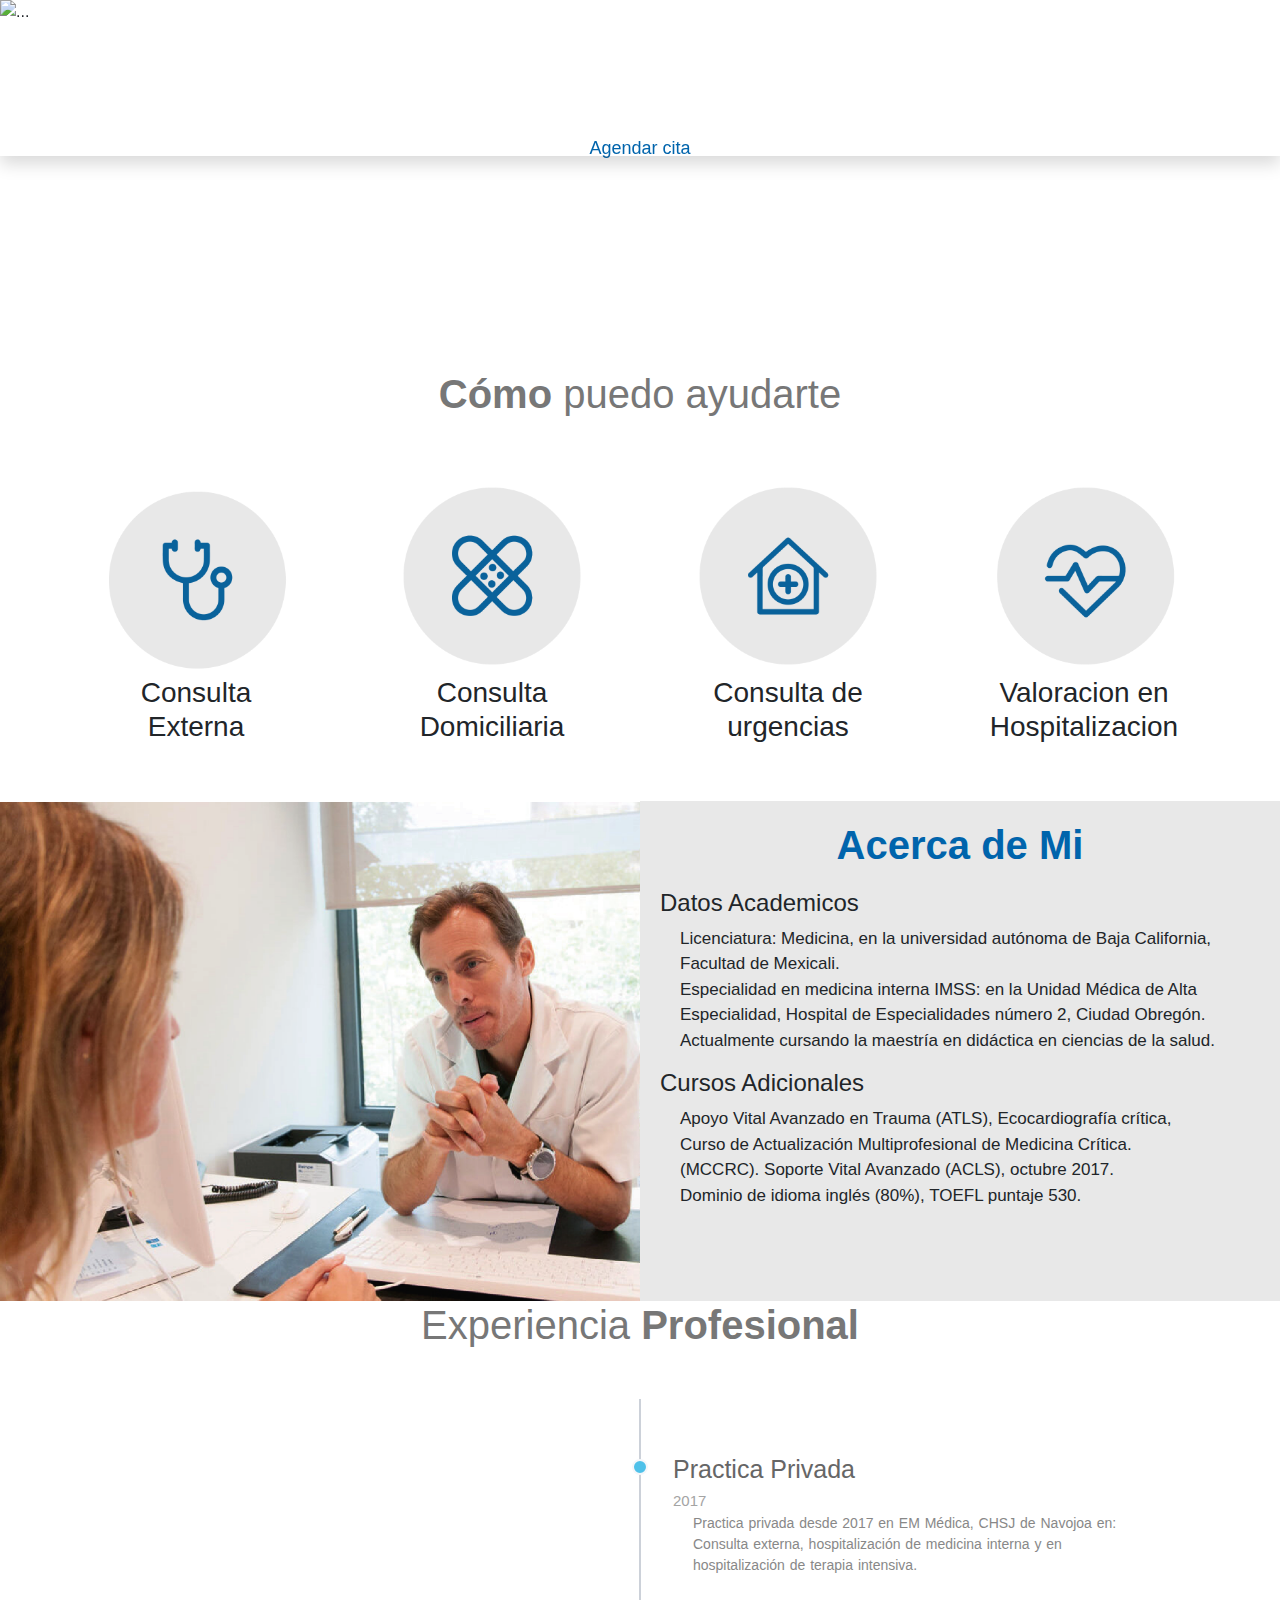
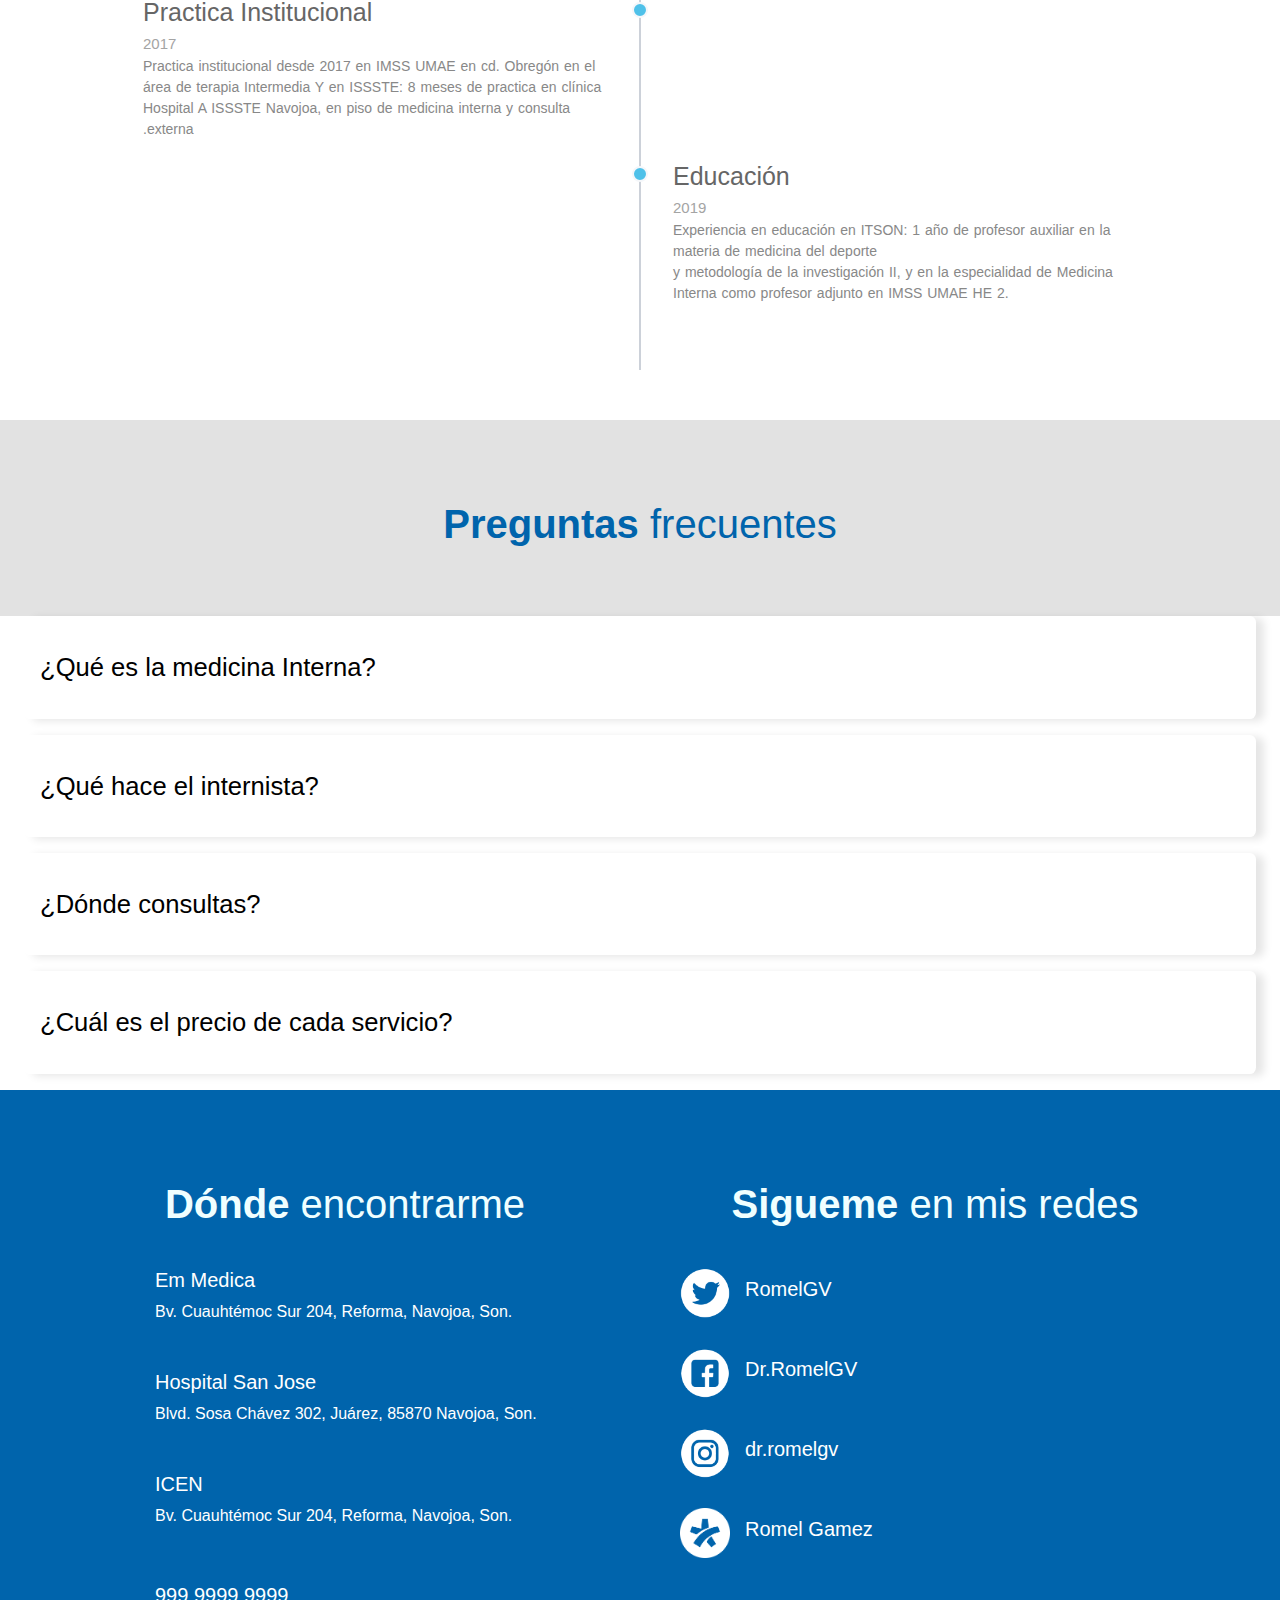
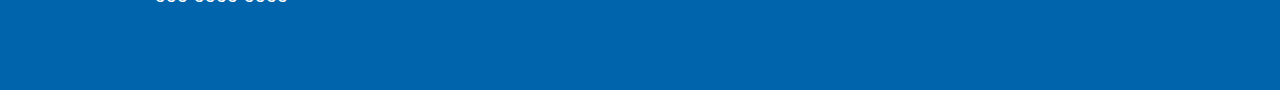
==== commit 11a7dcef: "styles changed" ====
--- a/index.html
+++ b/index.html
@@ -122,7 +122,7 @@
             <!-- SERVICIOS -->
 
             <div id="Servicios" class="containerservicios">
-              <h1 class="tituloA">Cómo puedo ayudarte</h1>
+              <h1 class="tituloA" style="color: #777;">Cómo <span style="font-weight: lighter;">puedo ayudarte</span></h1>
               <div class="services">
                 <div class="Servicios">
                   <img class="iconoayudar" src="imagenes/4x/servicio1@4x.png" width="200px" height="200px">
@@ -165,59 +165,61 @@
             <br> Dominio de idioma inglés (80%), TOEFL puntaje 530. 
             </p>
           
-          <h4>Experiencia Profesional</h4>
+         <!--   <h4>Experiencia Profesional</h4>
           <p class="textodescripcion">Practica privada desde 2017 en EM Médica,  CHSJ de Navojoa en: <br> Consulta externa, hospitalización de medicina interna y en hospitalización de terapia intensiva. <br> 
             Practica institucional desde 2017 en IMSS UMAE en cd. Obregón en el área de terapia Intermedia. <br> 
-            Y en ISSSTE: 8 meses de practica en clínica Hospital A ISSSTE Navojoa, en piso de medicina interna y consulta externa. <br> 
+           Y  en ISSSTE: 8 meses de practica en clínica Hospital A ISSSTE Navojoa, en piso de medicina interna y consulta externa. <br> 
             Experiencia en educación en ITSON: 1 año de profesor auxiliar en la materia de medicina del deporte <br> y metodología de la investigación II, y en la especialidad de Medicina Interna como profesor adjunto en IMSS UMAE HE 2. 
-            </p>
+            </p> -->
 
           </div>
         </div>
       </div>
 
-      <!-- AGENDA TU CITA -->
-
-      <div id="agendarcita" class="containerAgendatucita">
-
-        <h1 class="tituloagendar" >Agenda tu cita</h1>
-        
-        <div class="pasosagendar">
-          <h2>Como lo hago</h2>
-          <div class="pasoscontainer">
-            <div class="paso">
-              <img src="imagenes/4x/4x/1@4x.png" width="100px" height="100px">
-            </div>
-            <h4 class="pasodescripcion">Hacer click en los links de Facebook o Doctoralia</h4>
-          </div>
-          <div class="pasoscontainer"> 
-            <div class="paso">
-              <img src="imagenes/4x/4x/2@4x.png" width="100px" height="100px">      
-            </div>
-            <h4 class="pasodescripcion">Hacer clic en reservar una cita o agendar una cita</h4>
-          </div>
-          <div class="pasoscontainer">
-            <div class="paso">
-              <img src="imagenes/4x/4x/3@4x.png" width="100px" height="100px">
-            </div>
-            <h4 class="pasodescripcion"> Elegir el horario que mejor le convenga </h4>
-          </div>
-          
-
-        </div>
-        
-        <div class="widget">
-          
-        
-        
-        </div>
+    
+     <!-- EXPERIENCIA -->
+
+     <h1>Experiencia <span>Profesional</span></h1>
+
+<div class="containere">
+
+   <div class="timeline-block timeline-block-right">
+      <div class="marker"></div>
+      <div class="timeline-content">
+         <h3> Practica Privada</h3>
+         <span>2017</span>
+          <p class="textodescripcion">Practica privada desde 2017 en EM Médica,  CHSJ de Navojoa en: <br> Consulta externa, hospitalización de medicina interna y en hospitalización de terapia intensiva. <br> 
+
       </div>
+   </div>
+
+   <div class="timeline-block timeline-block-left">
+      <div class="marker"></div>
+      <div class="timeline-content">
+         <h3>Practica Institucional</h3>
+         <span>2017</span>
+         <p> Practica institucional desde 2017 en IMSS UMAE en cd. Obregón en el área de terapia Intermedia Y  en ISSSTE: 8 meses de practica en clínica Hospital A ISSSTE Navojoa, en piso de medicina interna y consulta externa.</p>
+      </div>
+   </div>
+
+   <div class="timeline-block timeline-block-right">
+      <div class="marker"></div>
+      <div class="timeline-content">
+         <h3> Educación</h3>
+         <span>2019</span>
+         <p>            Experiencia en educación en ITSON: 1 año de profesor auxiliar en la materia de medicina del deporte <br> y metodología de la investigación II, y en la especialidad de Medicina Interna como profesor adjunto en IMSS UMAE HE 2. 
+         </p>
+      </div>
+   </div>
+
+</div>
+
 
        
         <!-- PREGUNTAS FRECUENTES -->
         <div id="Preguntas" class="containterpreguntas">
          
-          <div class="titulopreguntas"><h1 class="tituloA" id="faq">Preguntas frecuentes</h1></div>
+          <div class="titulopreguntas"><h1 class="tituloA" id="faq">Preguntas <span style="font-weight: lighter;">frecuentes</span></h1></div>
         <section>   
           
           <div class="containeracordion">
@@ -312,7 +314,7 @@
        
        <div id="Contacto" class="containercontacto">
          <div class="dondeencontrarme">
-           <h1 class="titulodondeencontrarme">Dónde encontrarme</h1>
+           <h1 class="titulodondeencontrarme" style="color: azure; font-weight: bold;">Dónde <span style="font-weight: lighter; color: azure;">encontrarme</span></h1>
               <div class="emmedica">
                 <ion-icon class="houseicon" name="home-outline"></ion-icon>
                   <div class="textodireccion">
@@ -341,7 +343,7 @@
 
          </div>
          <div class="redessociales">
-          <h1 class="titulodondeencontrarme">Sigueme en mis redes</h1>
+          <h1 class="titulodondeencontrarme"  style="font-weight: bolder; color: azure;">Sigueme <span  style="font-weight: lighter; color: azure;"> en mis redes </span></h1>
            <div class="sanjose">
             <img src="imagenes/4x/twitter@4x.png" width="50px" height="50px">
             <div class="redtext">
--- a/styles.css
+++ b/styles.css
@@ -195,6 +195,119 @@
   
 }
 
+/* experiencia */
+
+
+
+
+h1 {
+  text-align: center;
+  font-weight: 300;
+  color: #777
+}
+
+h1 span {
+  font-weight: 600;
+}
+
+.containere {
+  width: 80%;
+  padding: 50px 0;
+  margin: 50px auto;
+  position: relative;
+  overflow: hidden;
+}
+
+.containere:before {
+  content: '';
+  position: absolute;
+  top: 0;
+  left: 50%;
+  margin-left: -1px;
+  width: 2px;
+  height: 100%;
+  background: #CCD1D9;
+  z-index: 1
+}
+
+.timeline-block {
+  width: -webkit-calc(50% + 8px);
+  width: -moz-calc(50% + 8px);
+  width: calc(50% + 8px);
+  display: -webkit-box;
+  display: -webkit-flex;
+  display: -moz-box;
+  display: flex;
+  -webkit-box-pack: justify;
+  -webkit-justify-content: space-between;
+  -moz-box-pack: justify;
+  justify-content: space-between;
+  clear: both;
+}
+
+.timeline-block-right {
+  float: right;
+}
+
+.timeline-block-left {
+  float: left;
+  direction: rtl
+}
+
+.marker {
+  width: 16px;
+  height: 16px;
+  border-radius: 50%;
+  border: 2px solid #F5F7FA;
+  background: #4FC1E9;
+  margin-top: 10px;
+  z-index: 9999
+}
+
+.timeline-content {
+  width: 95%;
+  padding: 0 15px;
+  color: #666
+}
+
+.timeline-content h3 {
+  margin-top: 5px;
+  margin-bottom: 5px;
+  font-size: 25px;
+  font-weight: 500
+}
+
+.timeline-content span {
+  font-size: 15px;
+  color: #a4a4a4;
+}
+
+.timeline-content p {
+  font-size: 14px;
+  line-height: 1.5em;
+  word-spacing: 1px;
+  color: #888;
+}
+
+
+@media screen and (max-width: 768px) {
+  .containere:before {
+     left: 8px;
+     width: 2px;
+  }
+  .timeline-block {
+     width: 100%;
+     margin-bottom: 30px;
+  }
+  .timeline-block-right {
+     float: none;
+  }
+
+  .timeline-block-left {
+     float: none;
+     direction: ltr;
+  }
+}
 
 /* agenda tu cita */
 
@@ -268,7 +381,7 @@
 
   width: 100%;
   height: fit-content;
-  background-color: #E2E2E2;
+  background-color: #ffffff;
   display: flex;
   align-items: center;
   justify-content: center;
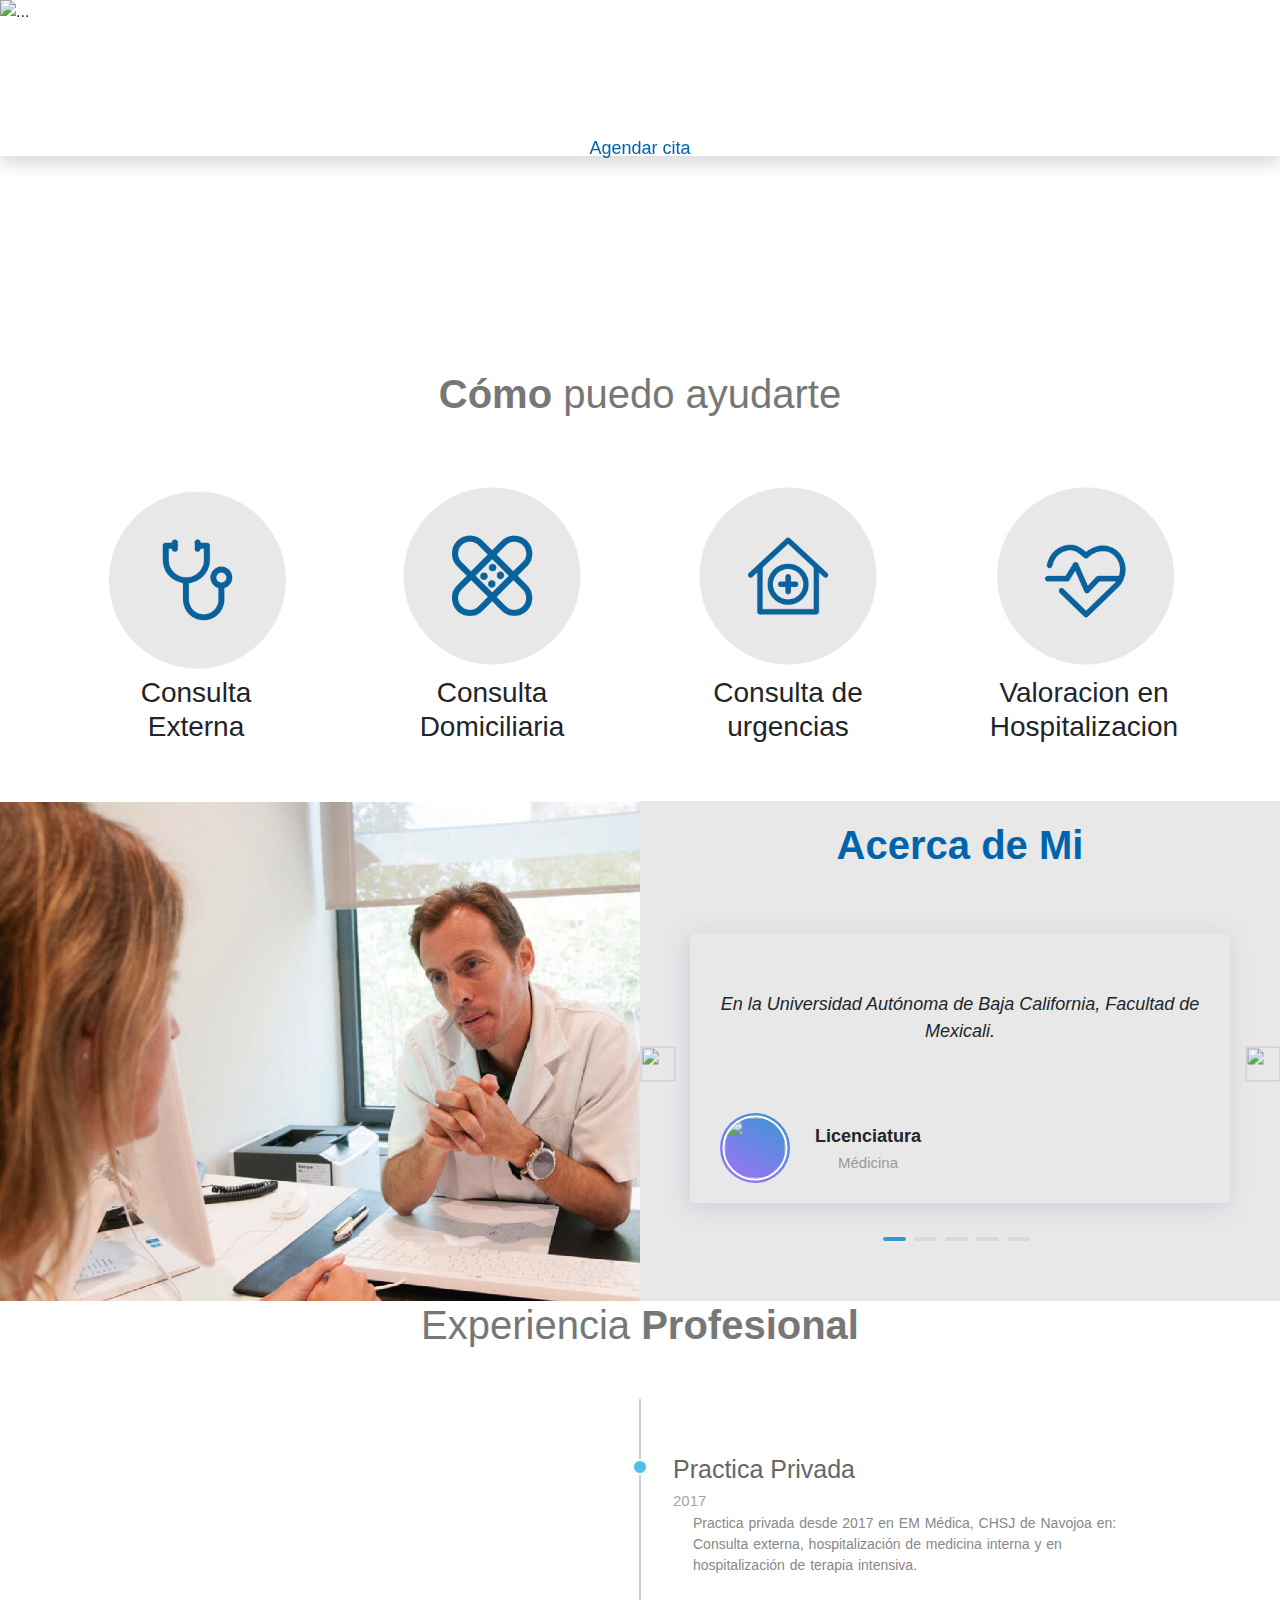
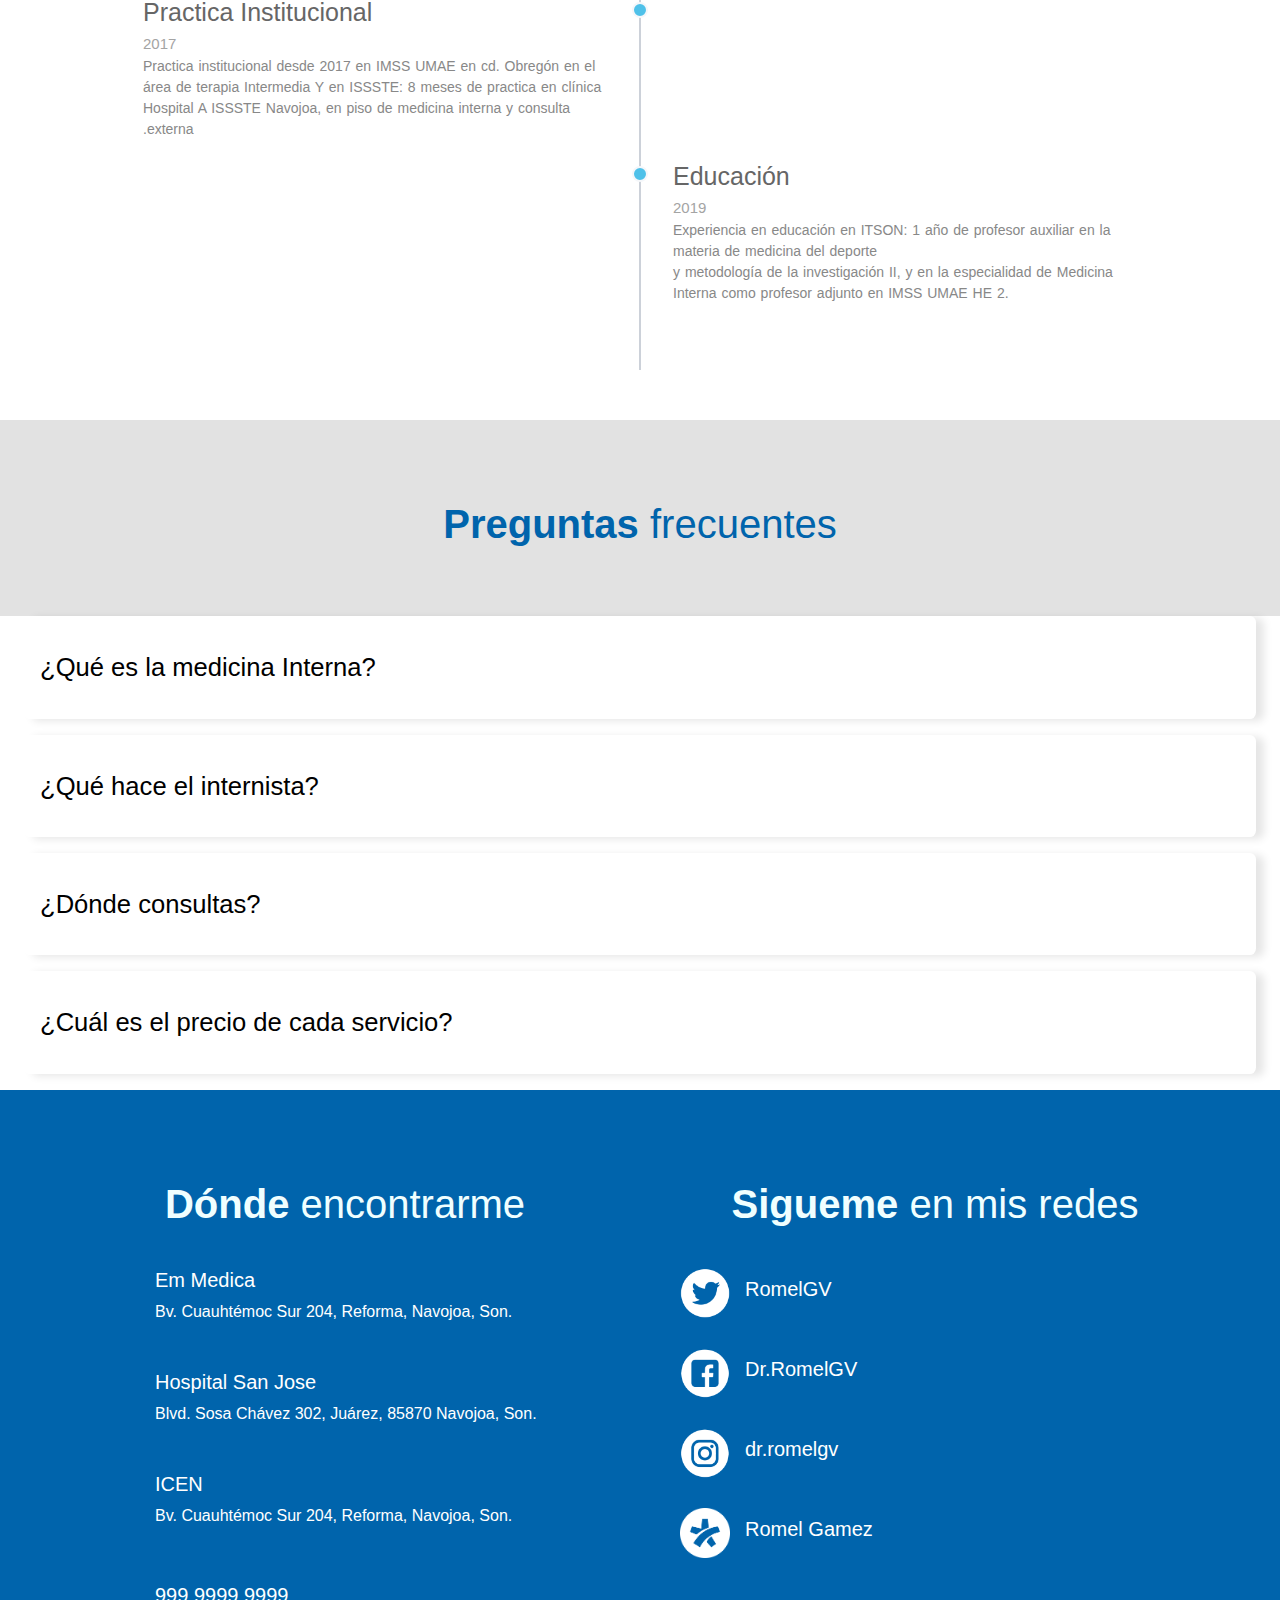
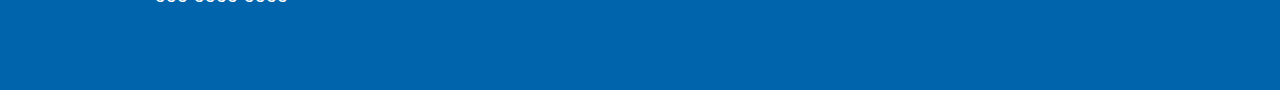
==== commit a66e8068: "styles changed" ====
--- a/index.html
+++ b/index.html
@@ -150,8 +150,146 @@
           <img class="romelimagenn" src="imagenes/4x/fotoromel@4x.png"width="700px" height="500px">
         </div>
         <div class="descripcion">
-
           <h1 class="tituloA" class="acercademititulo">Acerca de Mi</h1>
+
+          <div class="col-12 popo"> 
+            <ul class="carousel-simple">
+              <li> 
+                <input class="carousel-toggle" type="radio" name="toggle" checked="checked" id="item-1"/> 
+                <label class="dot" for="item-1"></label>
+                <ul class="carousel-content">
+                  <div class="info col-12">
+                    <p>En la Universidad Autónoma de Baja California, Facultad de Mexicali.</p>
+                    <div class="author">
+                      <div class="img-container"><img src="http://mouse.latercera.com/wp-content/uploads/2018/05/steven-1.jpg" alt=""></div>
+                      <div>
+                        <h3>Licenciatura</h3> 
+                        <span>Médicina</span>
+                      </div>
+                    </div>
+                  </div>
+                  <li> 
+                    <label class="arrow back" for="item-1">
+                      <img src="https://image.flaticon.com/icons/svg/126/126492.svg" alt="">
+            
+                    </label>
+                    <label class="arrow next" for="item-2">
+                      <img src="https://image.flaticon.com/icons/svg/118/118740.svg" alt="">
+                    </label>
+                  </li>
+                </ul> 
+              </li> 
+              <li>
+                <input class="carousel-toggle" type="radio" name="toggle" id="item-2"/>
+                <label class="dot" for="item-2"></label>
+                <ul class="carousel-content">
+                  <div class="info col-12">
+                    <p> En la Unidad Médica de Alta Especialidad, Hospital de Especialidades número 2, Ciudad Obregón. </p>
+                    <div class="author">
+                      <div class="img-container"><img src="http://mouse.latercera.com/wp-content/uploads/2018/05/steven-1.jpg" alt=""></div>
+                      <div>
+                        <h3>Especialidad </h3> 
+                        <span>Médicina Interna IMSS</span>
+                      </div>
+                    </div>
+                  </div>
+                  <li> 
+                    <label class="arrow back" for="item-1">
+                      <img src="https://image.flaticon.com/icons/svg/126/126492.svg" alt="">
+            
+                    </label>
+                    <label class="arrow next" for="item-3">
+                      <img src="https://image.flaticon.com/icons/svg/118/118740.svg" alt="">
+                    </label>
+                  </li>
+                </ul> 
+              </li>
+              <li>
+                <input class="carousel-toggle" type="radio" name="toggle" id="item-3"/>
+                <label class="dot" for="item-3"></label>
+                <ul class="carousel-content">
+                  <div class="info col-12">
+                    <p> Actualmente cursando la maestría en didáctica en ciencias de la salud.</p>
+                    <div class="author">
+                      <div class="img-container"><img src="http://mouse.latercera.com/wp-content/uploads/2018/05/steven-1.jpg" alt=""></div>
+                      <div>
+                        <h3>Maestria</h3> 
+                        <span>Ciencias de la Salud</span>
+                      </div>
+                    </div>
+                  </div>
+                  <li>
+                    <label class="arrow back" for="item-2">
+                      <img src="https://image.flaticon.com/icons/svg/126/126492.svg" alt="">
+            
+                    </label>
+                    <label class="arrow next" for="item-4">
+                      <img src="https://image.flaticon.com/icons/svg/118/118740.svg" alt="">
+                    </label>
+                  </li>
+                </ul>
+              </li>
+              <li>
+                <input class="carousel-toggle" type="radio" name="toggle" id="item-4"/>
+                <label class="dot" for="item-4"></label>
+                <ul class="carousel-content">
+                  <div class="info col-12"> 
+                    <p>Apoyo Vital Avanzado en Trauma (ATLS), Ecocardiografía crítica,<br> Curso de Actualización Multiprofesional de Medicina Crítica. <br> (MCCRC). Soporte Vital Avanzado (ACLS), octubre 2017.</p>
+                    <div class="author">
+                      <div class="img-container"><img src="http://mouse.latercera.com/wp-content/uploads/2018/05/steven-1.jpg" alt=""></div> 
+                      <div>
+                        <h3>Cursos</h3> 
+                        <span>Varios</span>
+                      </div>
+                    </div>
+                  </div>
+                  <li>
+                    <label class="arrow back" for="item-3">
+                      <img src="https://image.flaticon.com/icons/svg/126/126492.svg" alt="">
+            
+                    </label>
+                    <label class="arrow next" for="item-5">
+                      <img src="https://image.flaticon.com/icons/svg/118/118740.svg" alt="">
+                    </label>
+                  </li>
+                </ul>
+              </li>
+
+              <li>
+                <input class="carousel-toggle" type="radio" name="toggle" id="item-5"/>
+                <label class="dot" for="item-4"></label>
+                <ul class="carousel-content">
+                  <div class="info col-12"> 
+                    <p>Dominio de idioma inglés (80%), TOEFL puntaje 530.</p>
+                    <div class="author">
+                      <div class="img-container"><img src="http://mouse.latercera.com/wp-content/uploads/2018/05/steven-1.jpg" alt=""></div> 
+                      <div>
+                        <h3>Inglés</h3> 
+                        <span>TOEFL</span>
+                      </div>
+                    </div>
+                  </div>
+                  <li>
+                    <label class="arrow back" for="item-4">
+                      <img src="https://image.flaticon.com/icons/svg/126/126492.svg" alt="">
+            
+                    </label>
+                    <label class="arrow next" for="item-1">
+                      <img src="https://image.flaticon.com/icons/svg/118/118740.svg" alt="">
+                    </label>
+                  </li>
+                </ul>
+              </li>
+            
+            </ul>
+            </div>
+
+
+
+
+          <!--
+
+        
 
           <div class="textoDescripcion1">
 
@@ -165,7 +303,7 @@
             <br> Dominio de idioma inglés (80%), TOEFL puntaje 530. 
             </p>
           
-         <!--   <h4>Experiencia Profesional</h4>
+            <h4>Experiencia Profesional</h4>
           <p class="textodescripcion">Practica privada desde 2017 en EM Médica,  CHSJ de Navojoa en: <br> Consulta externa, hospitalización de medicina interna y en hospitalización de terapia intensiva. <br> 
             Practica institucional desde 2017 en IMSS UMAE en cd. Obregón en el área de terapia Intermedia. <br> 
            Y  en ISSSTE: 8 meses de practica en clínica Hospital A ISSSTE Navojoa, en piso de medicina interna y consulta externa. <br> 
--- a/styles.css
+++ b/styles.css
@@ -155,6 +155,194 @@
 
 
 /* acerca de mi */
+
+.carousel-simple {
+  list-style-type: none;
+  margin: 30px auto;
+  max-width: 100%;
+  width: 650px;
+  display: flex;
+  justify-content: center;
+  min-height: 338px;
+  padding: 0;
+  position: relative;
+}
+.carousel-simple.one-element .arrow, .carousel-simple.one-element .dot {
+  display: none !important;
+}
+.carousel-simple .arrow {
+  display: flex !important;
+  cursor: pointer;
+  width: 35px;
+  text-align: center;
+  bottom: 0;
+  top: 0;
+  position: absolute;
+  z-index: 2;
+  transition: .5s;
+}
+.carousel-simple .arrow:hover {
+  opacity: .5;
+}
+.carousel-simple .arrow.back {
+  left: -50px;
+}
+.carousel-simple .arrow.next {
+  right: -50px;
+}
+.carousel-simple .arrow img {
+  height: 35px;
+  width: 35px;
+  position: absolute;
+  top: 50%;
+  left: 50%;
+  transform: translate(-50%, -50%);
+}
+.carousel-simple .carousel-content {
+  z-index: 0;
+  opacity: 0;
+  top: 0;
+  list-style-type: none;
+  padding: 0;
+  position: absolute;
+  top: 50%;
+  left: 50%;
+  box-shadow: -2px 4px 20px 0 rgba(177, 183, 208, 0.5);
+  transform: translate(-50%, -50%);
+}
+.carousel-simple .carousel-content p {
+  display: flex;
+  align-items: center;
+  min-height: 130px;
+  font-size: 18px;
+  font-style: italic;
+  line-height: 1.5;
+  font-family: arial;
+  border-bottom: 1px solid #ebecf0;
+  padding-bottom: 20px;
+  margin-bottom: 20px;
+  margin-top: 0;
+}
+.carousel-simple .carousel-content .info {
+  float: left;
+  padding: 30px 30px 20px 30px;
+}
+.carousel-simple .dot {
+  top: 100%;
+  width: 23px;
+  height: 4px;
+  border-radius: 2.5px;
+  float: left;
+  cursor: pointer;
+  opacity: 1;
+  background: rgba(255, 255, 255, 0.5);
+  position: relative;
+  z-index: 1;
+  margin-right: 8px;
+  background: rgba(168, 172, 186, 0.25);
+  transition: 0.5s;
+}
+.carousel-simple .dot:hover {
+  background: #3698d1;
+}
+.carousel-simple .author {
+  display: flex;
+  align-items: center;
+  float: left;
+  width: 100%;
+}
+.carousel-simple .author .img-container {
+  margin-right: 25px;
+  background-image: linear-gradient(31deg, #a670fa, #3698d1);
+  width: 70px;
+  height: 70px;
+  float: left;
+  position: relative;
+  overflow: hidden;
+  border-radius: 50%;
+}
+.carousel-simple .author .img-container img {
+  height: 100%;
+  width: 100%;
+  object-fit: cover;
+  max-width: 65px;
+  max-height: 65px;
+  border-radius: 50%;
+  border: 2px solid white;
+  position: absolute;
+  top: 50%;
+  left: 50%;
+  transform: translate(-50%, -50%);
+}
+.carousel-simple .author h3 {
+  font-size: 18px;
+  font-weight: bold;
+  line-height: 1.7;
+  font-family: arial;
+  margin: 0;
+}
+.carousel-simple .author span {
+  font-family: arial;
+  font-size: 15px;
+  font-weight: 500;
+  color: #989a99;
+}
+.carousel-simple .carousel-toggle {
+  display: none;
+}
+.carousel-simple .carousel-toggle.active + .dot, .carousel-simple .carousel-toggle:checked + .dot {
+  background: #3698d1;
+}
+.carousel-simple .carousel-toggle.active ~ .carousel-content, .carousel-simple .carousel-toggle:checked ~ .carousel-content {
+  opacity: 1;
+  display: initial;
+  border-radius: 4px;
+  transition: 0.5s;
+  width: 540px;
+}
+
+@media screen and (max-width: 768px) {
+  .carousel-simple {
+    min-height: 360px;
+  }
+  .carousel-simple .carousel-content p {
+    min-height: 180px;
+    text-align: justify;
+    font-size: 16px;
+    padding-bottom: 15px;
+    margin-bottom: 15px;
+  }
+  .carousel-simple .carousel-content .info {
+    padding: 20px 20px 20px 20px;
+  }
+  .carousel-simple .author .img-container {
+    margin-right: 10px;
+    width: 60px;
+    height: 60px;
+  }
+  .carousel-simple .author .img-container img {
+    max-width: 55px;
+    max-height: 55px;
+  }
+  .carousel-simple .author h3 {
+    font-size: 12px;
+    line-height: 1;
+  }
+  .carousel-simple .author span {
+    font-size: 10px;
+  }
+  .carousel-simple .carousel-toggle.active ~ .carousel-content, .carousel-simple .carousel-toggle:checked ~ .carousel-content {
+    width: 300px;
+    z-index: 1;
+  }
+}
+.title-card-slider {
+  font-size: 18px;
+  color: #4A4A4A;
+  letter-spacing: 0.53px;
+  font-family: arial;
+}
+
 
 
 .containerAboutme
